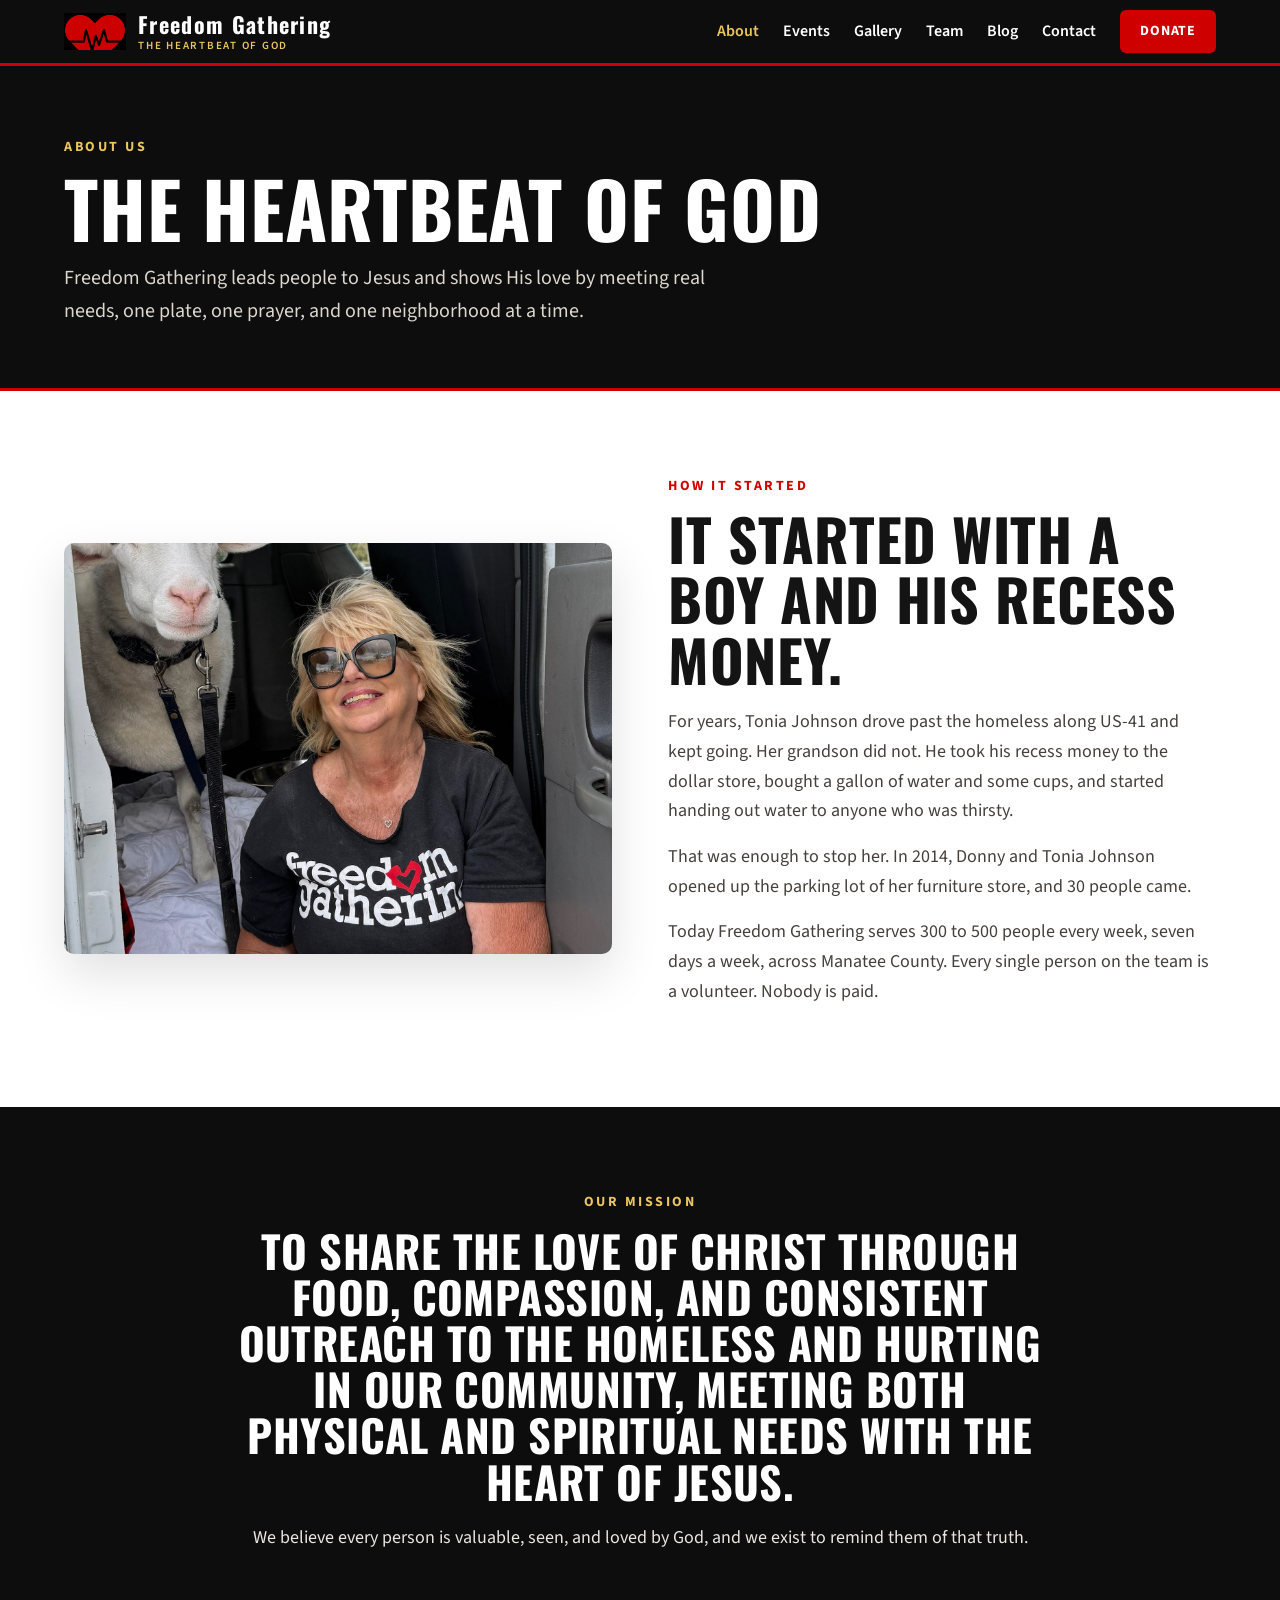
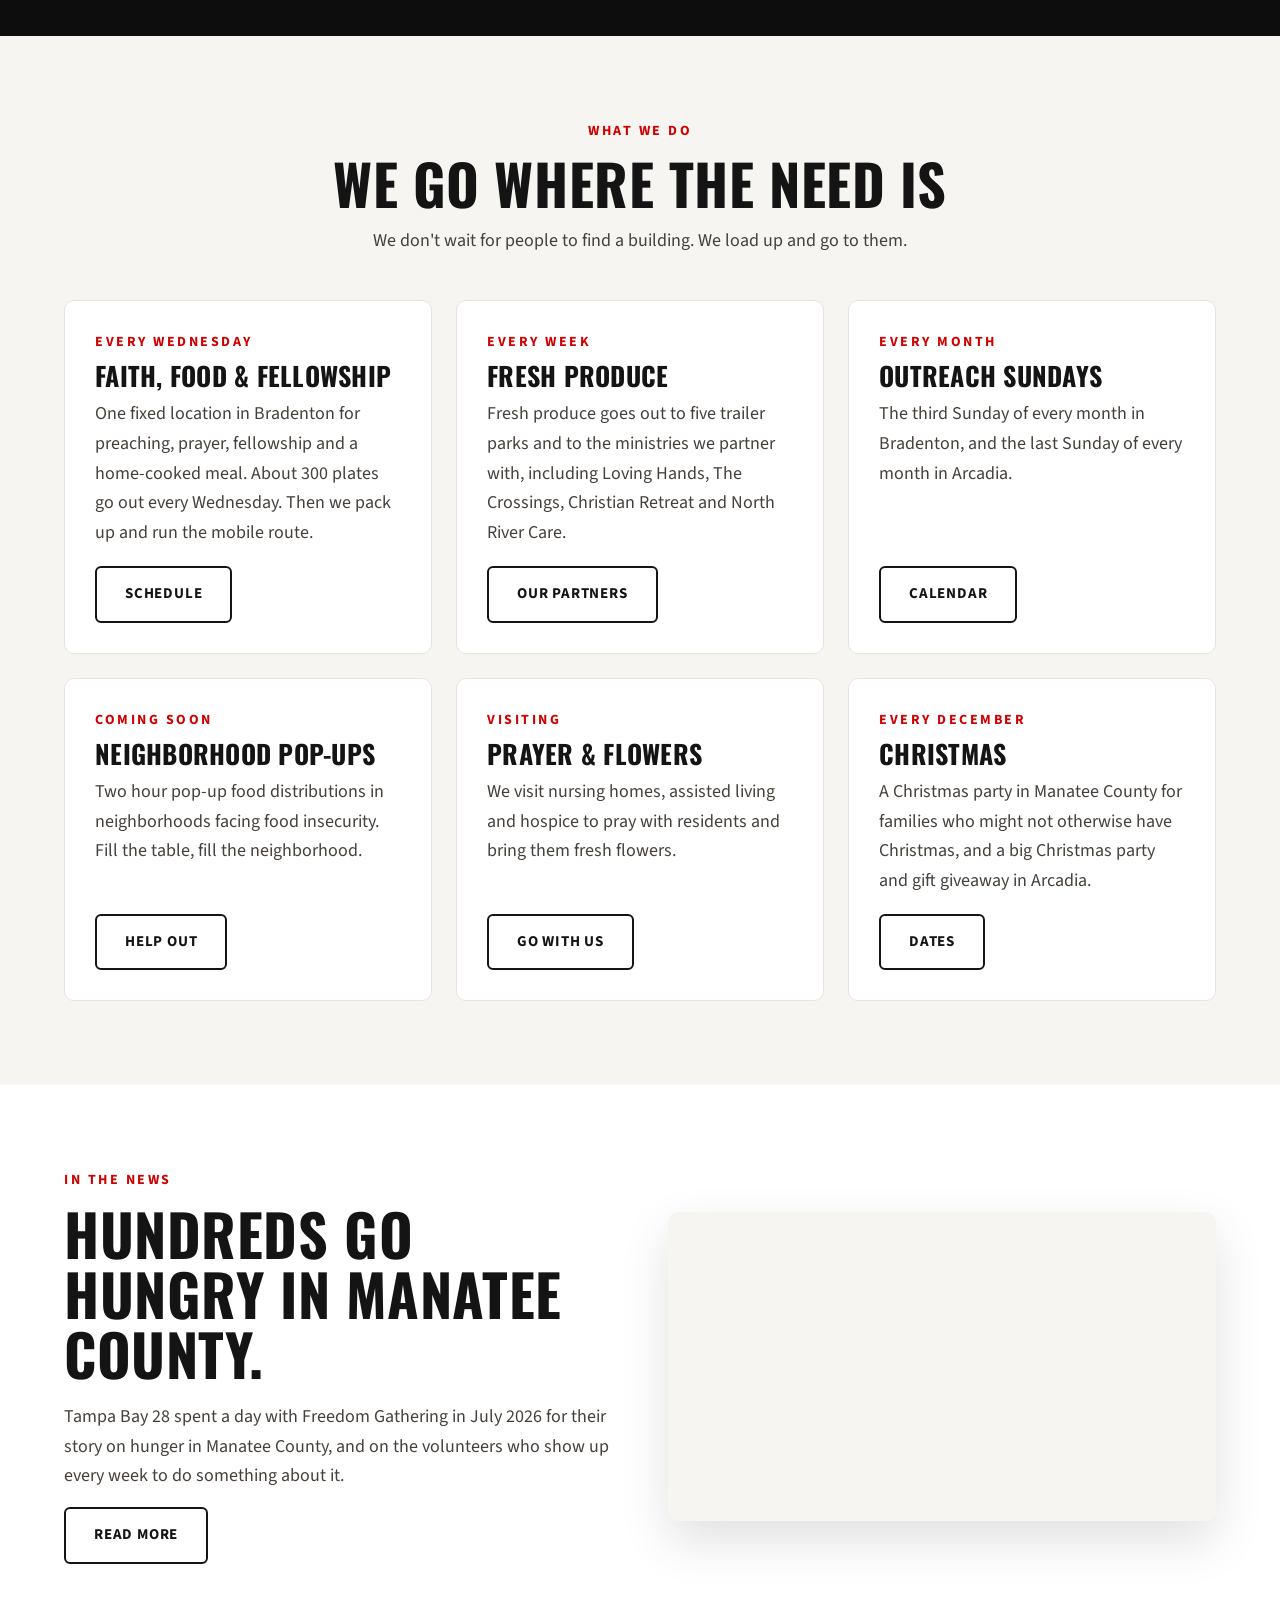
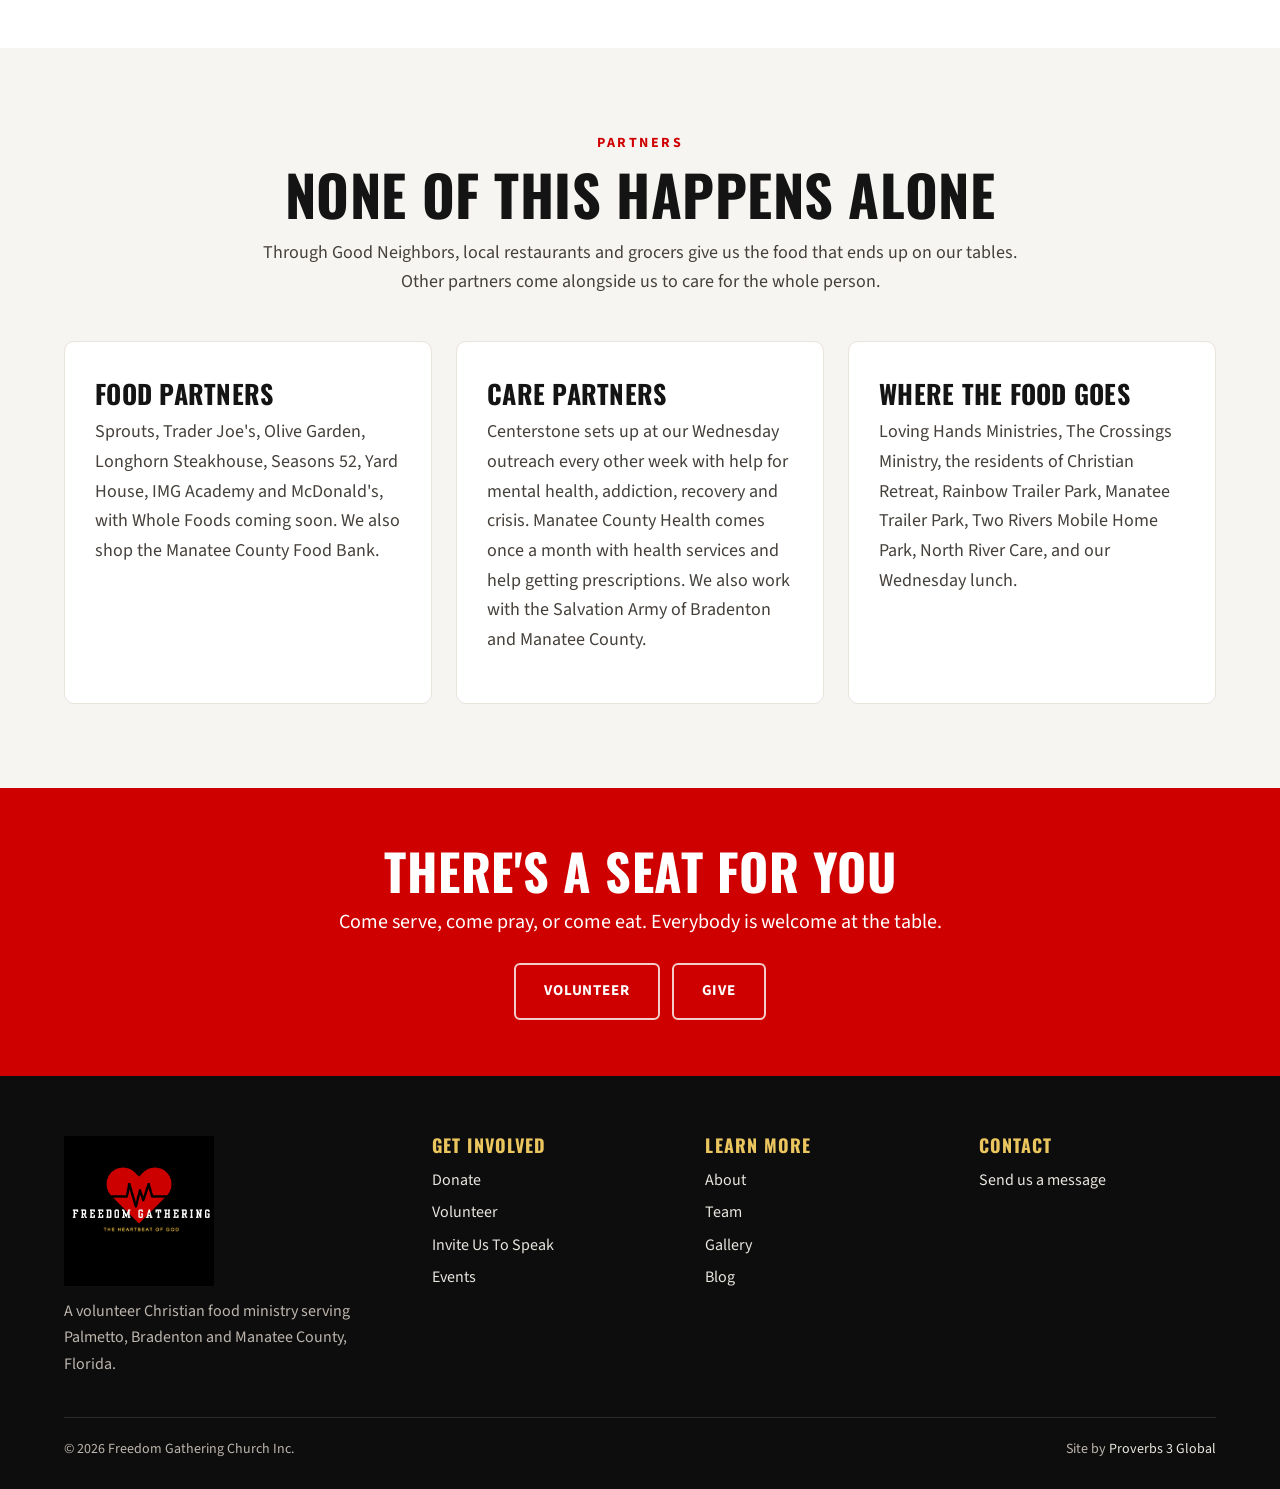
==== about.html @ fec178f9 "Freedom Gathering site: first full build Nine pages in the approved black, red, gold and white direc" ====
<!DOCTYPE html>
<html lang="en">
<head>
  <meta charset="UTF-8">
  <meta name="viewport" content="width=device-width, initial-scale=1.0">
  <title>About Freedom Gathering | The Heartbeat of God</title>
  <meta name="description" content="How a grandson with a gallon of water started a ministry that now serves 300 to 500 people a week across Manatee County, Florida.">
  <meta property="og:title" content="About Freedom Gathering | The Heartbeat of God">
  <meta property="og:description" content="How a grandson with a gallon of water started a ministry that now serves 300 to 500 people a week across Manatee County, Florida.">
  <meta property="og:image" content="https://freedomgathering.net/assets/img/og.jpg">
  <link rel="icon" href="assets/img/favicon.png">
  <link rel="preconnect" href="https://fonts.googleapis.com">
  <link rel="preconnect" href="https://fonts.gstatic.com" crossorigin>
  <link href="https://fonts.googleapis.com/css2?family=Oswald:wght@500;600;700&family=Source+Sans+3:wght@400;600;700&display=swap" rel="stylesheet">
  <link rel="stylesheet" href="css/style.css">
</head>
<body>
  <a href="#main" class="skip">Skip to content</a>

  <nav class="navbar" aria-label="Main">
    <div class="nav-inner">
      <a href="index.html" class="nav-logo"><img src="assets/img/logo-mark.png" alt=""><span class="nav-word">Freedom Gathering<small>The Heartbeat of God</small></span></a>
      <button class="hamburger" aria-label="Menu" aria-expanded="false"><span></span><span></span><span></span></button>
      <div class="nav-links">
        <a href="about.html" class="active" aria-current="page">About</a>
        <a href="events.html">Events</a>
        <a href="gallery.html">Gallery</a>
        <a href="team.html">Team</a>
        <a href="blog.html">Blog</a>
        <a href="contact.html">Contact</a>
        <a href="give.html" class="nav-cta">Donate</a>
      </div>
    </div>
  </nav>

  <main id="main">
    <header class="banner">
      <div class="wrap">
        <div class="kicker gold">About us</div>
        <h1>The Heartbeat of God</h1>
        <p>Freedom Gathering leads people to Jesus and shows His love by meeting real needs, one plate, one prayer, and one neighborhood at a time.</p>
      </div>
    </header>

    <section class="section">
      <div class="wrap split">
        <div class="media" style="background-image:url('assets/img/water.jpg')" role="img" aria-label="Founder Tonia Johnson with Ivory, the Freedom Gathering sheep"></div>
        <div>
          <div class="kicker">How it started</div>
          <h2>It started with a boy and his recess money.</h2>
          <p>For years, Tonia Johnson drove past the homeless along US-41 and kept going. Her grandson did not. He took his recess money to the dollar store, bought a gallon of water and some cups, and started handing out water to anyone who was thirsty.</p>
          <p>That was enough to stop her. In 2014, Donny and Tonia Johnson opened up the parking lot of her furniture store, and 30 people came.</p>
          <p>Today Freedom Gathering serves 300 to 500 people every week, seven days a week, across Manatee County. Every single person on the team is a volunteer. Nobody is paid.</p>
        </div>
      </div>
    </section>

    <section class="section dark">
      <div class="wrap center" style="max-width:860px">
        <div class="kicker gold">Our mission</div>
        <h2 style="font-size:clamp(30px,3.6vw,44px);margin:14px 0 18px">To share the love of Christ through food, compassion, and consistent outreach to the homeless and hurting in our community, meeting both physical and spiritual needs with the heart of Jesus.</h2>
        <p>We believe every person is valuable, seen, and loved by God, and we exist to remind them of that truth.</p>
      </div>
    </section>

    <section class="section soft">
      <div class="wrap">
        <div class="section-head">
          <div class="kicker">What we do</div>
          <h2>We go where the need is</h2>
          <p>We don't wait for people to find a building. We load up and go to them.</p>
        </div>
        <div class="cards">
          <div class="card">
            <div class="kicker">Every Wednesday</div>
            <h3>Faith, Food &amp; Fellowship</h3>
            <p>One fixed location in Bradenton for preaching, prayer, fellowship and a home-cooked meal. About 300 plates go out every Wednesday. Then we pack up and run the mobile route.</p>
            <a href="events.html" class="btn btn-line">Schedule</a>
          </div>
          <div class="card">
            <div class="kicker">Every week</div>
            <h3>Fresh Produce</h3>
            <p>Fresh produce goes out to five trailer parks and to the ministries we partner with, including Loving Hands, The Crossings, Christian Retreat and North River Care.</p>
            <a href="#partners" class="btn btn-line">Our Partners</a>
          </div>
          <div class="card">
            <div class="kicker">Every month</div>
            <h3>Outreach Sundays</h3>
            <p>The third Sunday of every month in Bradenton, and the last Sunday of every month in Arcadia.</p>
            <a href="events.html" class="btn btn-line">Calendar</a>
          </div>
          <div class="card">
            <div class="kicker">Coming soon</div>
            <h3>Neighborhood Pop-Ups</h3>
            <p>Two hour pop-up food distributions in neighborhoods facing food insecurity. Fill the table, fill the neighborhood.</p>
            <a href="contact.html#volunteer" class="btn btn-line">Help Out</a>
          </div>
          <div class="card">
            <div class="kicker">Visiting</div>
            <h3>Prayer &amp; Flowers</h3>
            <p>We visit nursing homes, assisted living and hospice to pray with residents and bring them fresh flowers.</p>
            <a href="contact.html#volunteer" class="btn btn-line">Go With Us</a>
          </div>
          <div class="card">
            <div class="kicker">Every December</div>
            <h3>Christmas</h3>
            <p>A Christmas party in Manatee County for families who might not otherwise have Christmas, and a big Christmas party and gift giveaway in Arcadia.</p>
            <a href="events.html" class="btn btn-line">Dates</a>
          </div>
        </div>
      </div>
    </section>

    <section class="section">
      <div class="wrap split flip">
        <div class="media" style="aspect-ratio:16/9">
          <iframe src="https://www.youtube-nocookie.com/embed/KlxWtZcgl0k" title="Tampa Bay 28: Inside the volunteer group serving 300-500 people weekly in Manatee County" style="width:100%;height:100%;border:0" loading="lazy" allow="encrypted-media; picture-in-picture" allowfullscreen></iframe>
        </div>
        <div>
          <div class="kicker">In the news</div>
          <h2>Hundreds go hungry in Manatee County.</h2>
          <p>Tampa Bay 28 spent a day with Freedom Gathering in July 2026 for their story on hunger in Manatee County, and on the volunteers who show up every week to do something about it.</p>
          <a href="tampa-bay-28.html" class="btn btn-line">Read More</a>
        </div>
      </div>
    </section>

    <section class="section soft" id="partners">
      <div class="wrap">
        <div class="section-head">
          <div class="kicker">Partners</div>
          <h2>None of this happens alone</h2>
          <p>Through Good Neighbors, local restaurants and grocers give us the food that ends up on our tables. Other partners come alongside us to care for the whole person.</p>
        </div>
        <div class="cards">
          <div class="card">
            <h3>Food Partners</h3>
            <p>Sprouts, Trader Joe's, Olive Garden, Longhorn Steakhouse, Seasons 52, Yard House, IMG Academy and McDonald's, with Whole Foods coming soon. We also shop the Manatee County Food Bank.</p>
          </div>
          <div class="card">
            <h3>Care Partners</h3>
            <p>Centerstone sets up at our Wednesday outreach every other week with help for mental health, addiction, recovery and crisis. Manatee County Health comes once a month with health services and help getting prescriptions. We also work with the Salvation Army of Bradenton and Manatee County.</p>
          </div>
          <div class="card">
            <h3>Where the Food Goes</h3>
            <p>Loving Hands Ministries, The Crossings Ministry, the residents of Christian Retreat, Rainbow Trailer Park, Manatee Trailer Park, Two Rivers Mobile Home Park, North River Care, and our Wednesday lunch.</p>
          </div>
        </div>
      </div>
    </section>

    <section class="cta-band">
      <div class="wrap">
        <h2>There's a seat for you</h2>
        <p>Come serve, come pray, or come eat. Everybody is welcome at the table.</p>
        <div class="btn-row">
          <a href="contact.html#volunteer" class="btn btn-line-light">Volunteer</a>
          <a href="give.html" class="btn btn-line-light">Give</a>
        </div>
      </div>
    </section>
  </main>

  <footer class="footer">
    <div class="wrap">
      <div class="cols">
        <div class="brand">
          <img src="assets/img/logo.png" alt="Freedom Gathering, The Heartbeat of God">
          <p>A volunteer Christian food ministry serving Palmetto, Bradenton and Manatee County, Florida.</p>
        </div>
        <div>
          <h4>Get Involved</h4>
          <a href="give.html">Donate</a>
          <a href="contact.html#volunteer">Volunteer</a>
          <a href="contact.html#speak">Invite Us To Speak</a>
          <a href="events.html">Events</a>
        </div>
        <div>
          <h4>Learn More</h4>
          <a href="about.html">About</a>
          <a href="team.html">Team</a>
          <a href="gallery.html">Gallery</a>
          <a href="blog.html">Blog</a>
        </div>
        <div>
          <h4>Contact</h4>
          <a href="contact.html">Send us a message</a>
          <!-- TODO: ministry phone and email once Cathy confirms which ones to publish -->
        </div>
      </div>
      <div class="legal">
        <span>&copy; 2026 Freedom Gathering Church Inc.</span>
        <span>Site by <a href="https://provb3global.com" style="display:inline">Proverbs 3 Global</a></span>
      </div>
    </div>
  </footer>
  <script src="js/main.js"></script>
</body>
</html>
---- css/style.css ----
/* ===================================================================
   Freedom Gathering
   Approved direction (Tonia + Cathy, 2026-10-03): "A Lamp on the Street"
   structure in the ministry's own black, red, gold and white. Pages stay
   white so the photographs carry the color. Colors sampled from the
   real logo file (assets/img/logo.png), not guessed.
   =================================================================== */
:root{
  --black:#0d0d0d;
  --black-2:#1a1a1a;
  --red:#ce0000;       /* logo heart */
  --red-dk:#a30000;
  --gold:#ebc55e;      /* logo tagline: use on dark backgrounds only */
  --gold-dk:#8a6a1f;   /* gold that passes contrast on white */
  --ink:#141414;
  --body:#45403b;
  --muted:#77706a;
  --bg:#ffffff;
  --bg-soft:#f7f5f2;
  --line:#e8e3dd;
  --wrap:1200px;
  --shadow:0 20px 50px rgba(0,0,0,.12);
  --display:'Oswald','Arial Narrow',sans-serif;
  --text:'Source Sans 3',-apple-system,Segoe UI,Roboto,sans-serif;
}
*{margin:0;padding:0;box-sizing:border-box}
html{scroll-behavior:smooth}
body{font-family:var(--text);font-size:18px;color:var(--body);background:var(--bg);line-height:1.65;-webkit-font-smoothing:antialiased}
h1,h2,h3,h4{font-family:var(--display);color:var(--ink);line-height:1.05;font-weight:700;text-transform:uppercase;letter-spacing:.01em}
a{color:var(--red);text-decoration:none;transition:.2s}
a:hover{color:var(--red-dk)}
img{max-width:100%;display:block}
.wrap{max-width:var(--wrap);margin:0 auto;padding:0 24px}
.kicker{font-family:var(--text);font-size:14px;font-weight:700;letter-spacing:2.5px;text-transform:uppercase;color:var(--red)}
.kicker.gold{color:var(--gold)}
.lead{font-size:20px;color:var(--body)}
.center{text-align:center}
.skip{position:absolute;left:-999px;top:0;background:var(--black);color:#fff;padding:10px 16px;z-index:200}
.skip:focus{left:10px;top:10px}

/* buttons */
.btn{display:inline-flex;align-items:center;justify-content:center;gap:8px;padding:14px 28px;border-radius:6px;font-family:var(--text);
  font-weight:700;font-size:15px;letter-spacing:.8px;text-transform:uppercase;cursor:pointer;border:2px solid transparent;transition:.2s}
.btn-red{background:var(--red);color:#fff}
.btn-red:hover{background:var(--red-dk);color:#fff}
.btn-line{background:#fff;border-color:var(--ink);color:var(--ink)}
.btn-line:hover{background:var(--ink);color:#fff}
.btn-line-light{background:transparent;border-color:rgba(255,255,255,.8);color:#fff}
.btn-line-light:hover{background:#fff;color:var(--ink)}
.btn-row{display:flex;flex-wrap:wrap;gap:12px}
:focus-visible{outline:3px solid var(--gold-dk);outline-offset:3px}

/* nav */
.navbar{position:sticky;top:0;z-index:100;background:var(--black);border-bottom:3px solid var(--red)}
.nav-inner{max-width:var(--wrap);margin:0 auto;padding:10px 24px;display:flex;align-items:center;justify-content:space-between;gap:20px}
.nav-logo{display:flex;align-items:center;gap:12px;color:#fff}
.nav-logo img{width:62px;height:auto}
.nav-word{font-family:var(--display);font-size:22px;font-weight:700;letter-spacing:.06em;line-height:1;color:#fff}
.nav-word small{display:block;font-family:var(--text);font-size:11px;font-weight:600;letter-spacing:.16em;color:var(--gold);margin-top:5px;text-transform:uppercase}
.nav-links{display:flex;align-items:center;gap:24px}
.nav-links a{color:#fff;font-weight:600;font-size:16px}
.nav-links a:hover,.nav-links a.active{color:var(--gold)}
.nav-links a.nav-cta{background:var(--red);color:#fff;padding:10px 20px;border-radius:6px;text-transform:uppercase;letter-spacing:.8px;font-size:14px;font-weight:700}
.nav-links a.nav-cta:hover{background:var(--red-dk);color:#fff}
.hamburger{display:none;background:none;border:0;cursor:pointer;padding:8px}
.hamburger span{display:block;width:26px;height:3px;background:#fff;margin:5px 0;border-radius:2px}

/* home hero: white, words left, photo right */
.hero{padding:56px 0 0}
.hero .wrap{display:grid;grid-template-columns:1fr 1.15fr;gap:48px;align-items:center}
.hero .kicker{margin-bottom:14px;font-size:16px}
.hero h1{font-size:clamp(52px,7vw,96px);margin-bottom:18px}
.hero h1 span{display:block}
.hero .lead{margin-bottom:28px;max-width:520px}
.hero-photo{border-radius:10px;overflow:hidden;box-shadow:var(--shadow);aspect-ratio:4/3;background:var(--bg-soft) center/cover no-repeat}

/* the heartbeat line that runs between sections */
.pulse{display:block;width:100%;height:60px;color:var(--red)}
.pulse path{fill:none;stroke:currentColor;stroke-width:3;stroke-linejoin:round;stroke-linecap:round}

/* stats */
.stats{display:grid;grid-template-columns:repeat(4,1fr);text-align:center;padding:10px 0 40px}
.stats div{padding:6px 12px;border-left:1px solid var(--line)}
.stats div:first-child{border-left:0}
.stats b{display:block;font-family:var(--display);font-size:46px;color:var(--ink);line-height:1.1}
.stats span{font-size:14px;font-weight:700;letter-spacing:1.5px;text-transform:uppercase;color:var(--gold-dk)}

/* sections */
.section{padding:84px 0}
.section.soft{background:var(--bg-soft)}
.section.dark{background:var(--black);color:#e9e5df}
.section.dark h2,.section.dark h3{color:#fff}
.section-head{max-width:760px;margin:0 auto 44px;text-align:center}
.section-head h2{font-size:clamp(36px,4.5vw,56px);margin:10px 0 14px}
.split{display:grid;grid-template-columns:1fr 1fr;gap:56px;align-items:center}
.split.flip .media{order:2}
.split h2{font-size:clamp(36px,4.5vw,58px);margin:10px 0 18px}
.split p{margin-bottom:16px}
.media{border-radius:10px;overflow:hidden;box-shadow:var(--shadow);aspect-ratio:4/3;background:var(--bg-soft) center/cover no-repeat}

/* cards */
.cards{display:grid;grid-template-columns:repeat(3,1fr);gap:24px}
.card{background:#fff;border:1px solid var(--line);border-radius:10px;padding:30px;display:flex;flex-direction:column}
.card h3{font-size:26px;margin:8px 0 10px}
.card p{flex:1;margin-bottom:18px}
.card .btn{align-self:flex-start}

/* calendar */
.cal-wrap{max-width:1000px;margin:0 auto}
.cal-bar{display:flex;align-items:center;justify-content:space-between;margin-bottom:14px}
.cal-bar h3{font-size:32px}
.cal-bar button{background:#fff;border:2px solid var(--ink);border-radius:6px;font:700 15px var(--text);padding:8px 16px;cursor:pointer}
.cal-bar button:hover{background:var(--ink);color:#fff}
.cal{display:grid;grid-template-columns:repeat(7,1fr);border-top:1px solid var(--line);border-left:1px solid var(--line);background:#fff}
.cal .dow{font-size:13px;font-weight:700;letter-spacing:1.5px;text-transform:uppercase;color:var(--gold-dk);padding:10px 8px;border-right:1px solid var(--line);border-bottom:1px solid var(--line);background:var(--bg-soft)}
.cal .day{min-height:108px;padding:8px;border-right:1px solid var(--line);border-bottom:1px solid var(--line);font-size:14px}
.cal .day.out{background:#fbfaf8;color:#c3bdb6}
.cal .day.today{box-shadow:inset 0 0 0 2px var(--red)}
.cal .num{font-weight:700;color:var(--ink);margin-bottom:4px}
.cal .ev{display:block;border-left:3px solid var(--red);padding:2px 6px;margin-top:4px;line-height:1.3;font-size:13px;color:var(--ink);background:#fff6f6}
.cal .ev.gold{border-left-color:var(--gold-dk);background:#fbf6e8}
.cal-list{display:none}
.cal-legend{display:flex;gap:18px;flex-wrap:wrap;margin-top:14px;font-size:15px}
.cal-legend span::before{content:"";display:inline-block;width:12px;height:12px;margin-right:6px;vertical-align:-1px;background:var(--red)}
.cal-legend span.gold::before{background:var(--gold-dk)}

/* partner marquee: food coming in, food going out */
.partners{background:#fff;border-top:1px solid var(--line);padding:46px 0 52px;overflow:hidden}
.strip-label{text-align:center;margin:0 0 14px}
.marquee{overflow:hidden;-webkit-mask-image:linear-gradient(90deg,transparent,#000 8%,#000 92%,transparent);mask-image:linear-gradient(90deg,transparent,#000 8%,#000 92%,transparent)}
.marquee + .strip-label{margin-top:30px}
.track{display:flex;gap:16px;width:max-content;animation:scroll 60s linear infinite}
.track.reverse{animation-direction:reverse}
.marquee:hover .track{animation-play-state:paused}
.chip{white-space:nowrap;border:1px solid var(--line);border-radius:999px;padding:12px 24px;font-family:var(--display);font-size:20px;letter-spacing:.04em;color:var(--ink);text-transform:uppercase}
.chip small{font-family:var(--text);font-size:13px;color:var(--muted);text-transform:none;letter-spacing:0;margin-left:6px}
@keyframes scroll{to{transform:translateX(-50%)}}
@media (prefers-reduced-motion:reduce){.track{animation:none;flex-wrap:wrap;justify-content:center;width:auto}.track [aria-hidden]{display:none}}

/* interior page banner */
.banner{background:var(--black);color:#fff;padding:70px 0 60px;border-bottom:3px solid var(--red)}
.banner h1{color:#fff;font-size:clamp(46px,6vw,78px);margin-top:8px}
.banner p{max-width:680px;margin-top:14px;font-size:20px;color:#dcd6cf}

/* team */
.team{display:grid;grid-template-columns:repeat(3,1fr);gap:28px}
.person{text-align:center}
.person .photo{aspect-ratio:1;border-radius:10px;background:var(--bg-soft) center/cover no-repeat;margin-bottom:16px;box-shadow:var(--shadow)}
.person h3{font-size:26px}
.person .role{color:var(--red);font-weight:700;letter-spacing:1.5px;text-transform:uppercase;font-size:14px;margin:4px 0 10px}
.spotlight{display:grid;grid-template-columns:320px 1fr;gap:40px;align-items:center;background:#fff;border:1px solid var(--line);border-radius:10px;padding:34px}
.spotlight .photo{aspect-ratio:1;border-radius:10px;background:var(--bg-soft) center/cover no-repeat}
.spotlight blockquote{font-size:22px;line-height:1.5;color:var(--ink);margin:12px 0 14px;border-left:4px solid var(--red);padding-left:18px}

/* gallery */
.gallery{columns:3 280px;column-gap:16px}
.gallery figure{break-inside:avoid;margin-bottom:16px;border-radius:8px;overflow:hidden;background:var(--bg-soft)}
.gallery img{width:100%;height:auto}
.gallery figcaption{font-size:14px;padding:8px 12px;color:var(--muted)}

/* blog */
.posts{display:grid;grid-template-columns:repeat(3,1fr);gap:28px}
.post{border:1px solid var(--line);border-radius:10px;overflow:hidden;background:#fff;display:flex;flex-direction:column}
.post .thumb{aspect-ratio:16/10;background:var(--bg-soft) center/cover no-repeat}
.post .inner{padding:24px;display:flex;flex-direction:column;flex:1}
.post time{font-size:14px;color:var(--muted);font-weight:600}
.post h3{font-size:26px;margin:6px 0 10px}
.post p{flex:1;margin-bottom:14px}
.article{max-width:760px;margin:0 auto}
.article p{margin-bottom:18px}
.article h2{font-size:34px;margin:34px 0 12px}

/* forms */
.form{display:grid;gap:16px;background:#fff;border:1px solid var(--line);border-radius:10px;padding:30px}
.form .row{display:grid;grid-template-columns:1fr 1fr;gap:16px}
.form label{font-weight:700;font-size:15px;color:var(--ink);display:grid;gap:6px}
.form input,.form select,.form textarea{font:inherit;font-size:17px;padding:12px 14px;border:1px solid #cfc8c0;border-radius:6px;background:#fff;color:var(--ink);width:100%}
.form textarea{min-height:130px;resize:vertical}
.form .note{font-size:14px;color:var(--muted)}
.tabs{display:flex;gap:8px;flex-wrap:wrap;margin-bottom:18px}
.tabs a{padding:10px 18px;border:2px solid var(--ink);border-radius:6px;font-weight:700;color:var(--ink);text-transform:uppercase;font-size:14px;letter-spacing:.8px}
.tabs a:hover{background:var(--ink);color:#fff}

/* give */
.give-box{background:var(--black);color:#e9e5df;border-radius:12px;padding:44px;text-align:center}
.give-box h2{color:#fff;font-size:44px;margin:8px 0 12px}
.give-box .btn{margin-top:22px;font-size:17px;padding:18px 40px}
.trust{font-size:15px;color:#bdb6ae;margin-top:18px}
.needs{display:grid;grid-template-columns:1fr 1fr;gap:24px}
.need{border:1px solid var(--line);border-radius:10px;padding:28px;background:#fff}
.need h3{font-size:28px;margin:6px 0 10px}

/* closing call to action */
.cta-band{background:var(--red);color:#fff;padding:56px 0;text-align:center}
.cta-band h2{color:#fff;font-size:clamp(34px,4vw,50px);margin-bottom:10px}
.cta-band p{max-width:640px;margin:0 auto 24px;font-size:20px}
.cta-band .btn-row{justify-content:center}

/* footer */
.footer{background:var(--black);color:#bdb6ae;padding:60px 0 28px;font-size:16px}
.footer .cols{display:grid;grid-template-columns:1.4fr 1fr 1fr 1fr;gap:36px}
.footer h4{color:var(--gold);font-size:18px;margin-bottom:12px;letter-spacing:.06em}
.footer a{color:#e9e5df;display:block;margin-bottom:6px}
.footer a:hover{color:var(--gold)}
.footer .brand img{width:150px;margin-bottom:12px}
.footer .legal{border-top:1px solid #2c2c2c;margin-top:40px;padding-top:20px;font-size:14px;display:flex;justify-content:space-between;flex-wrap:wrap;gap:10px}

/* responsive */
@media (max-width:960px){
  .hero .wrap,.split,.spotlight{grid-template-columns:1fr}
  .split.flip .media{order:0}
  .cards,.team,.posts{grid-template-columns:1fr 1fr}
  .footer .cols{grid-template-columns:1fr 1fr}
}
@media (max-width:820px){
  .hamburger{display:block}
  .nav-links{display:none;position:absolute;top:100%;left:0;right:0;background:var(--black);flex-direction:column;align-items:stretch;gap:0;padding:8px 24px 18px}
  .nav-links.open{display:flex}
  .nav-links a{padding:12px 0;border-bottom:1px solid #262626}
  .nav-links a.nav-cta{text-align:center;margin-top:12px;border:0}
  .stats{grid-template-columns:1fr 1fr;row-gap:22px}
  .stats div:nth-child(3){border-left:0}
  .cal{display:none}
  .cal-list{display:block}
  .cal-list li{list-style:none;border-left:4px solid var(--red);background:#fff;padding:10px 14px;margin-bottom:8px}
  .cal-list li.gold{border-left-color:var(--gold-dk)}
  .cal-list b{color:var(--ink);display:block}
}
@media (max-width:620px){
  body{font-size:17px}
  .section{padding:60px 0}
  .cards,.team,.posts,.needs,.form .row,.footer .cols{grid-template-columns:1fr}
  .give-box{padding:32px 20px}
  .nav-word{font-size:18px}
  .nav-logo img{width:48px}
}
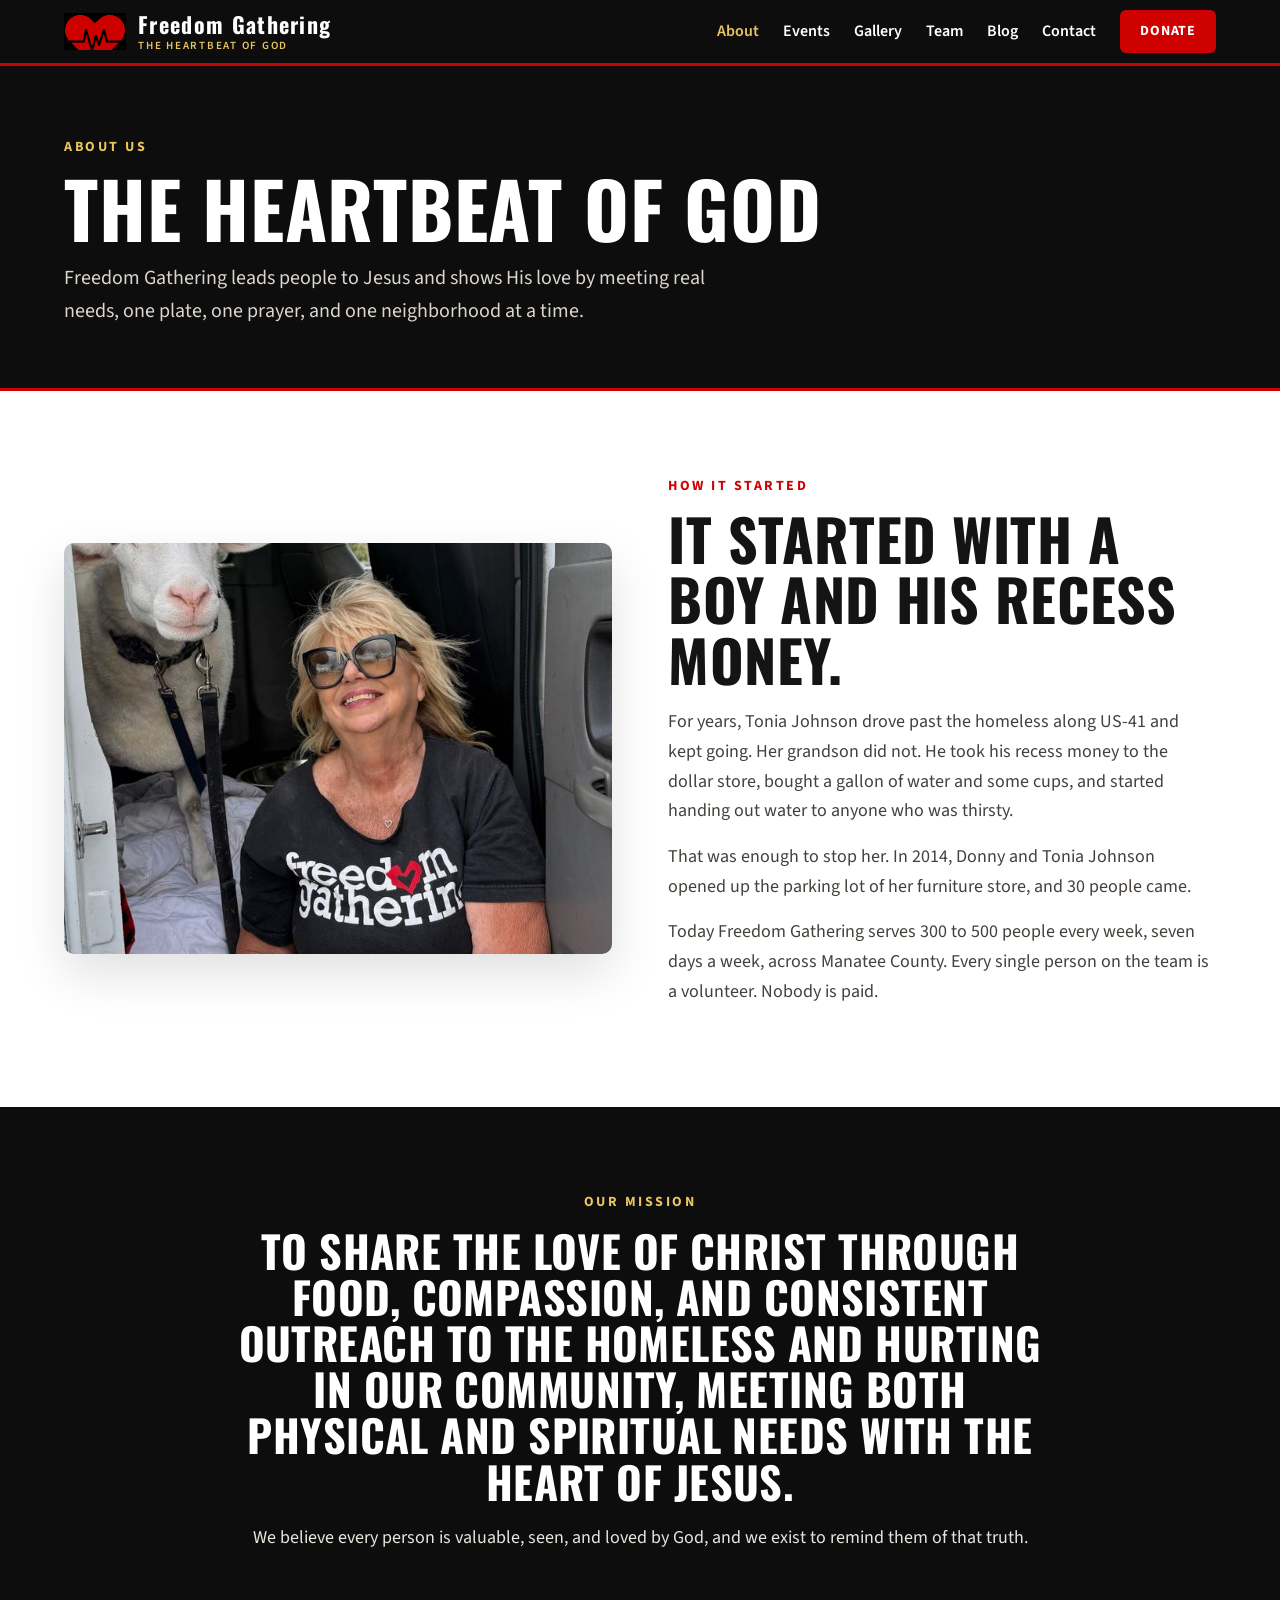
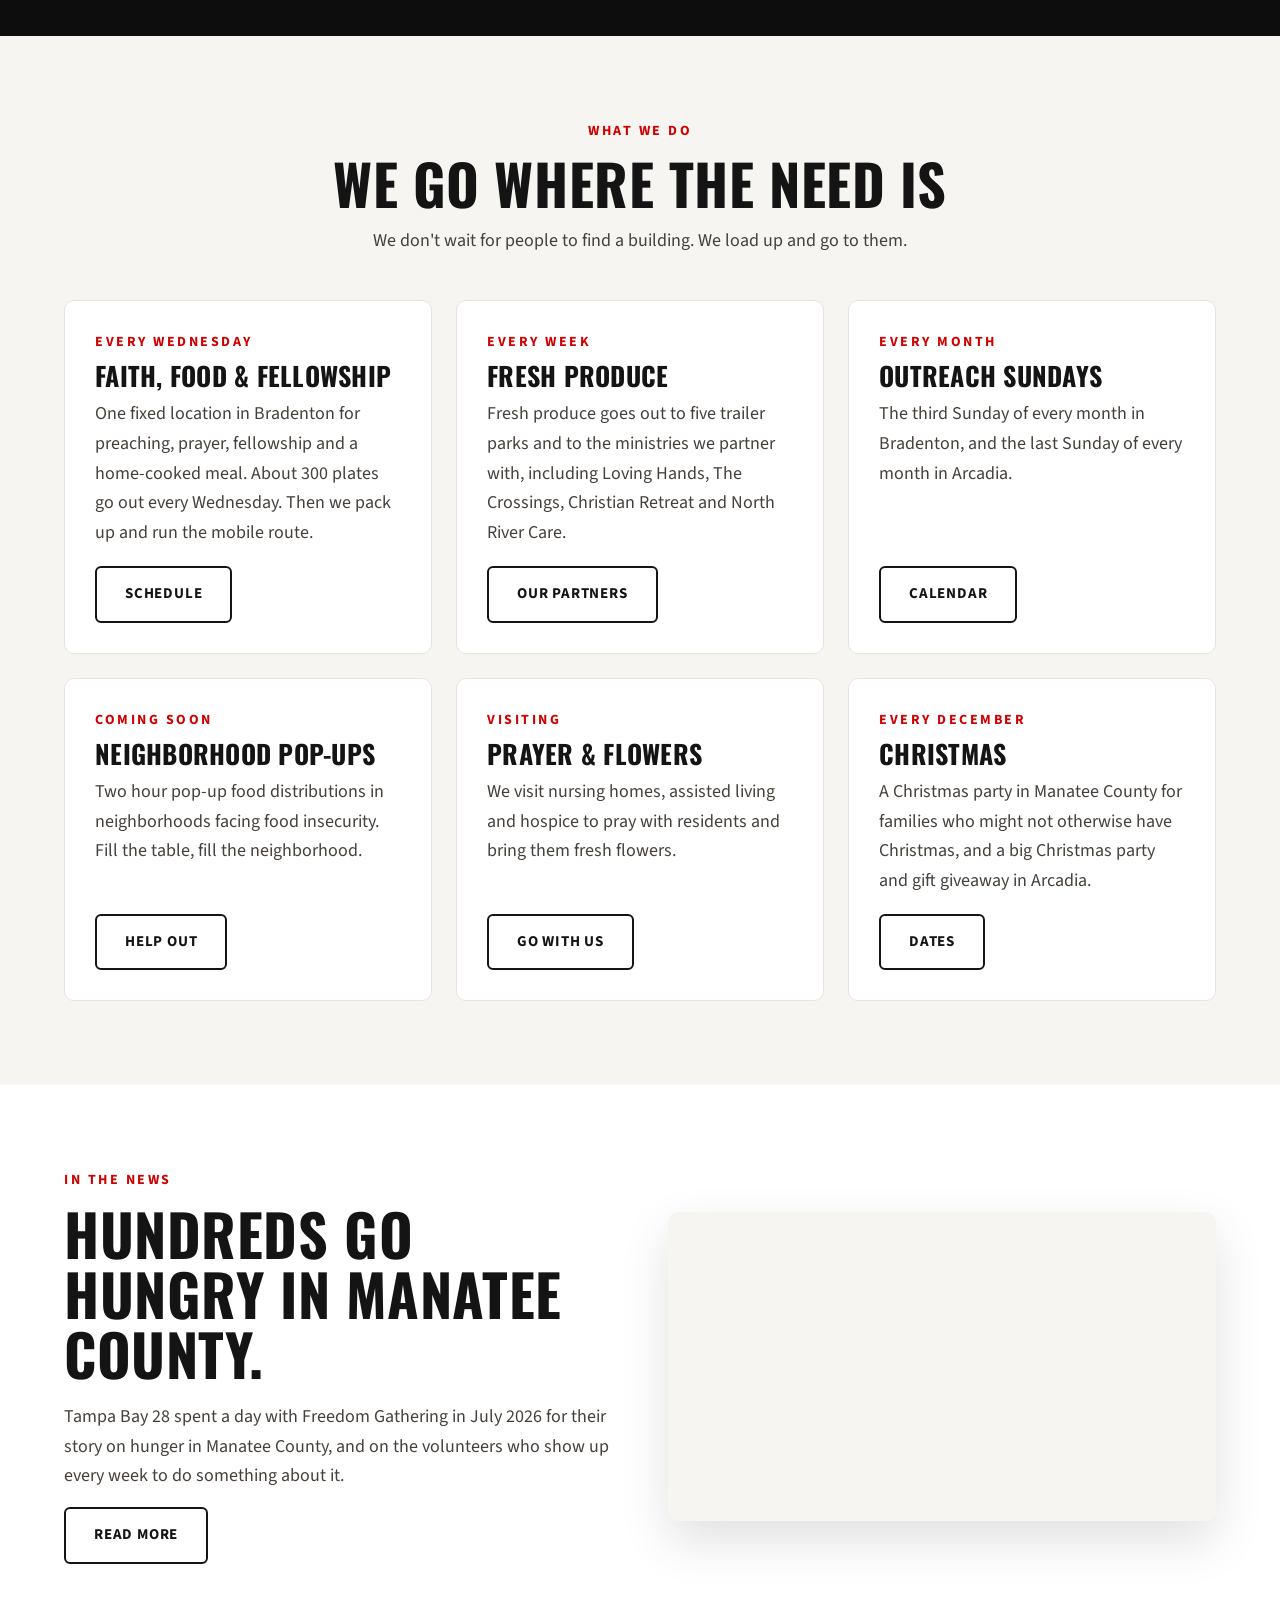
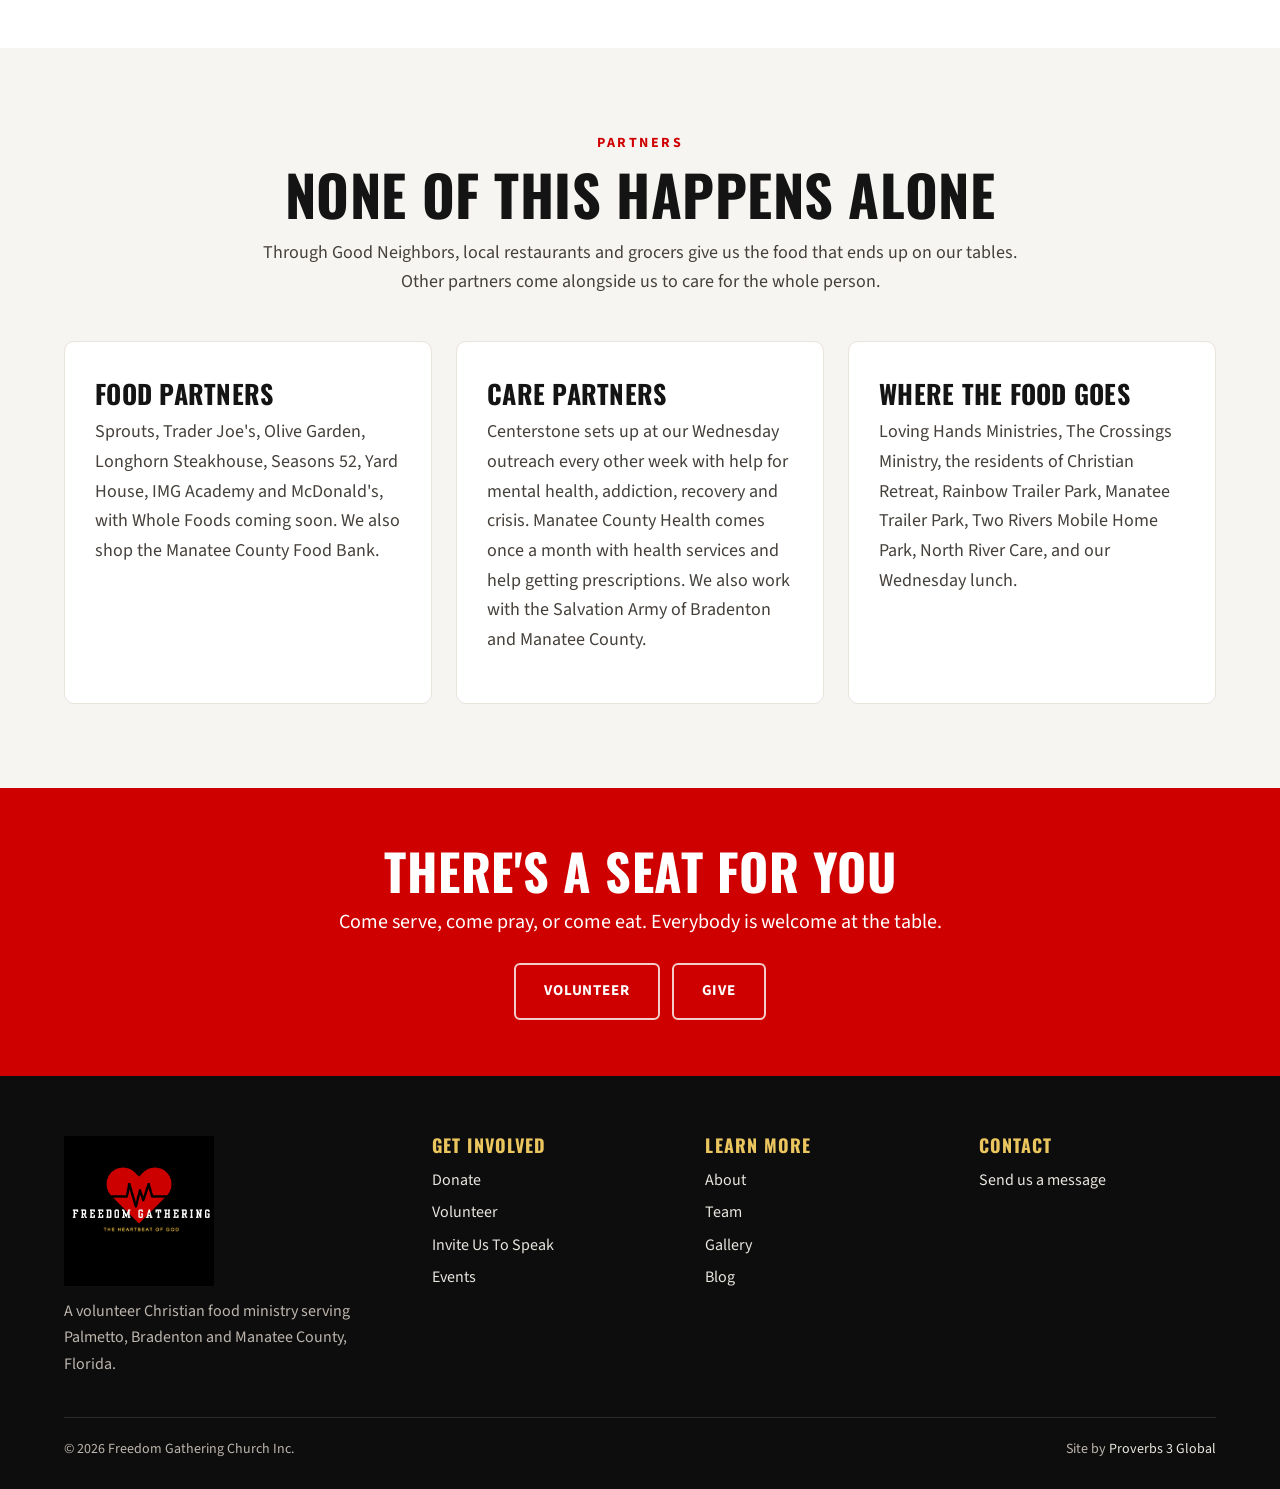
==== commit dc210c42: "QA and mobile pass: lazy responsive images, phone action bar, heading order Co-Authored-By: Claude O" ====
--- a/about.html
+++ b/about.html
@@ -2,7 +2,8 @@
 <html lang="en">
 <head>
   <meta charset="UTF-8">
-  <meta name="viewport" content="width=device-width, initial-scale=1.0">
+  <meta name="viewport" content="width=device-width, initial-scale=1.0, viewport-fit=cover">
+  <meta name="theme-color" content="#0d0d0d">
   <title>About Freedom Gathering | The Heartbeat of God</title>
   <meta name="description" content="How a grandson with a gallon of water started a ministry that now serves 300 to 500 people a week across Manatee County, Florida.">
   <meta property="og:title" content="About Freedom Gathering | The Heartbeat of God">
@@ -44,7 +45,7 @@
 
     <section class="section">
       <div class="wrap split">
-        <div class="media" style="background-image:url('assets/img/water.jpg')" role="img" aria-label="Founder Tonia Johnson with Ivory, the Freedom Gathering sheep"></div>
+        <div class="media"><img src="assets/img/water.jpg" srcset="assets/img/water-sm.jpg 700w, assets/img/water.jpg 1600w" sizes="(max-width:960px) 100vw, 580px" width="1600" height="1199" alt="Founder Tonia Johnson with Ivory, the Freedom Gathering sheep" loading="lazy" decoding="async"></div>
         <div>
           <div class="kicker">How it started</div>
           <h2>It started with a boy and his recess money.</h2>
@@ -169,21 +170,21 @@
           <p>A volunteer Christian food ministry serving Palmetto, Bradenton and Manatee County, Florida.</p>
         </div>
         <div>
-          <h4>Get Involved</h4>
+          <h2 class="foot-h">Get Involved</h2>
           <a href="give.html">Donate</a>
           <a href="contact.html#volunteer">Volunteer</a>
           <a href="contact.html#speak">Invite Us To Speak</a>
           <a href="events.html">Events</a>
         </div>
         <div>
-          <h4>Learn More</h4>
+          <h2 class="foot-h">Learn More</h2>
           <a href="about.html">About</a>
           <a href="team.html">Team</a>
           <a href="gallery.html">Gallery</a>
           <a href="blog.html">Blog</a>
         </div>
         <div>
-          <h4>Contact</h4>
+          <h2 class="foot-h">Contact</h2>
           <a href="contact.html">Send us a message</a>
           <!-- TODO: ministry phone and email once Cathy confirms which ones to publish -->
         </div>
@@ -194,6 +195,7 @@
       </div>
     </div>
   </footer>
+  <div class="mobile-bar" aria-label="Quick actions"><a href="give.html" class="btn btn-red">Donate</a><a href="contact.html#volunteer" class="btn btn-line-light">Volunteer</a></div>
   <script src="js/main.js"></script>
 </body>
 </html>
--- a/css/style.css
+++ b/css/style.css
@@ -74,6 +74,9 @@
 .hero .lead{margin-bottom:28px;max-width:520px}
 .hero-photo{border-radius:10px;overflow:hidden;box-shadow:var(--shadow);aspect-ratio:4/3;background:var(--bg-soft) center/cover no-repeat}
 
+.hero-photo img,.media img,.person .photo img,.spotlight .photo img,.post .thumb img{width:100%;height:100%;object-fit:cover}
+.person .photo,.spotlight .photo,.post .thumb{overflow:hidden}
+
 /* the heartbeat line that runs between sections */
 .pulse{display:block;width:100%;height:60px;color:var(--red)}
 .pulse path{fill:none;stroke:currentColor;stroke-width:3;stroke-linejoin:round;stroke-linecap:round}
@@ -146,7 +149,8 @@
 .team{display:grid;grid-template-columns:repeat(3,1fr);gap:28px}
 .person{text-align:center}
 .person .photo{aspect-ratio:1;border-radius:10px;background:var(--bg-soft) center/cover no-repeat;margin-bottom:16px;box-shadow:var(--shadow)}
-.person h3{font-size:26px}
+.person h2{font-size:28px}
+.person .photo.mono{display:flex;align-items:center;justify-content:center;background:var(--black);color:var(--gold);font-family:var(--display);font-size:96px;letter-spacing:.04em}
 .person .role{color:var(--red);font-weight:700;letter-spacing:1.5px;text-transform:uppercase;font-size:14px;margin:4px 0 10px}
 .spotlight{display:grid;grid-template-columns:320px 1fr;gap:40px;align-items:center;background:#fff;border:1px solid var(--line);border-radius:10px;padding:34px}
 .spotlight .photo{aspect-ratio:1;border-radius:10px;background:var(--bg-soft) center/cover no-repeat}
@@ -164,7 +168,7 @@
 .post .thumb{aspect-ratio:16/10;background:var(--bg-soft) center/cover no-repeat}
 .post .inner{padding:24px;display:flex;flex-direction:column;flex:1}
 .post time{font-size:14px;color:var(--muted);font-weight:600}
-.post h3{font-size:26px;margin:6px 0 10px}
+.post h2{font-size:28px;margin:6px 0 10px}
 .post p{flex:1;margin-bottom:14px}
 .article{max-width:760px;margin:0 auto}
 .article p{margin-bottom:18px}
@@ -199,11 +203,20 @@
 /* footer */
 .footer{background:var(--black);color:#bdb6ae;padding:60px 0 28px;font-size:16px}
 .footer .cols{display:grid;grid-template-columns:1.4fr 1fr 1fr 1fr;gap:36px}
-.footer h4{color:var(--gold);font-size:18px;margin-bottom:12px;letter-spacing:.06em}
+.footer .foot-h{color:var(--gold);font-size:18px;margin-bottom:12px;letter-spacing:.06em}
 .footer a{color:#e9e5df;display:block;margin-bottom:6px}
 .footer a:hover{color:var(--gold)}
 .footer .brand img{width:150px;margin-bottom:12px}
 .footer .legal{border-top:1px solid #2c2c2c;margin-top:40px;padding-top:20px;font-size:14px;display:flex;justify-content:space-between;flex-wrap:wrap;gap:10px}
+
+/* phone action bar: Donate and Volunteer always one tap away */
+.mobile-bar{display:none}
+@media (max-width:620px){
+  .mobile-bar{display:grid;grid-template-columns:1fr 1fr;gap:10px;position:fixed;left:0;right:0;bottom:0;z-index:90;
+    padding:10px 14px calc(10px + env(safe-area-inset-bottom));background:rgba(13,13,13,.96);border-top:2px solid var(--red)}
+  .mobile-bar .btn{padding:13px 10px;font-size:15px}
+  body{padding-bottom:76px}
+}
 
 /* responsive */
 @media (max-width:960px){
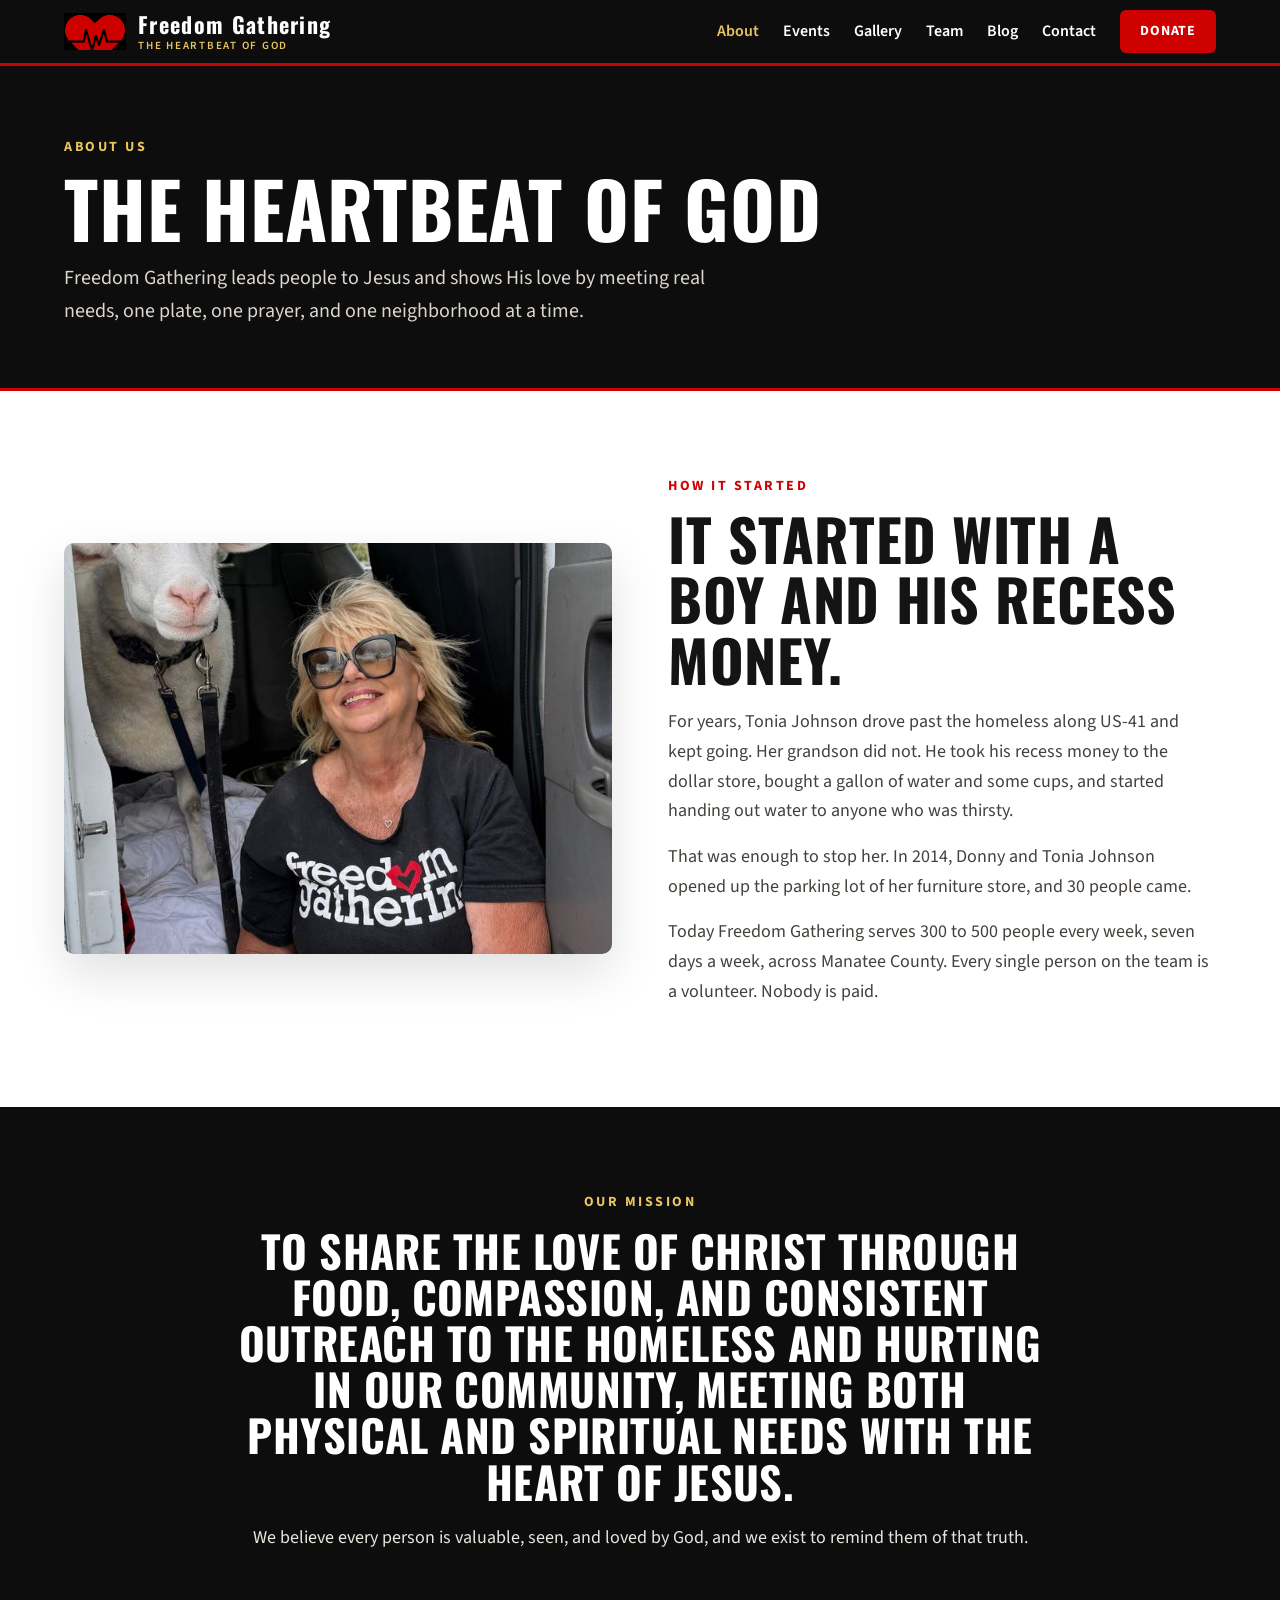
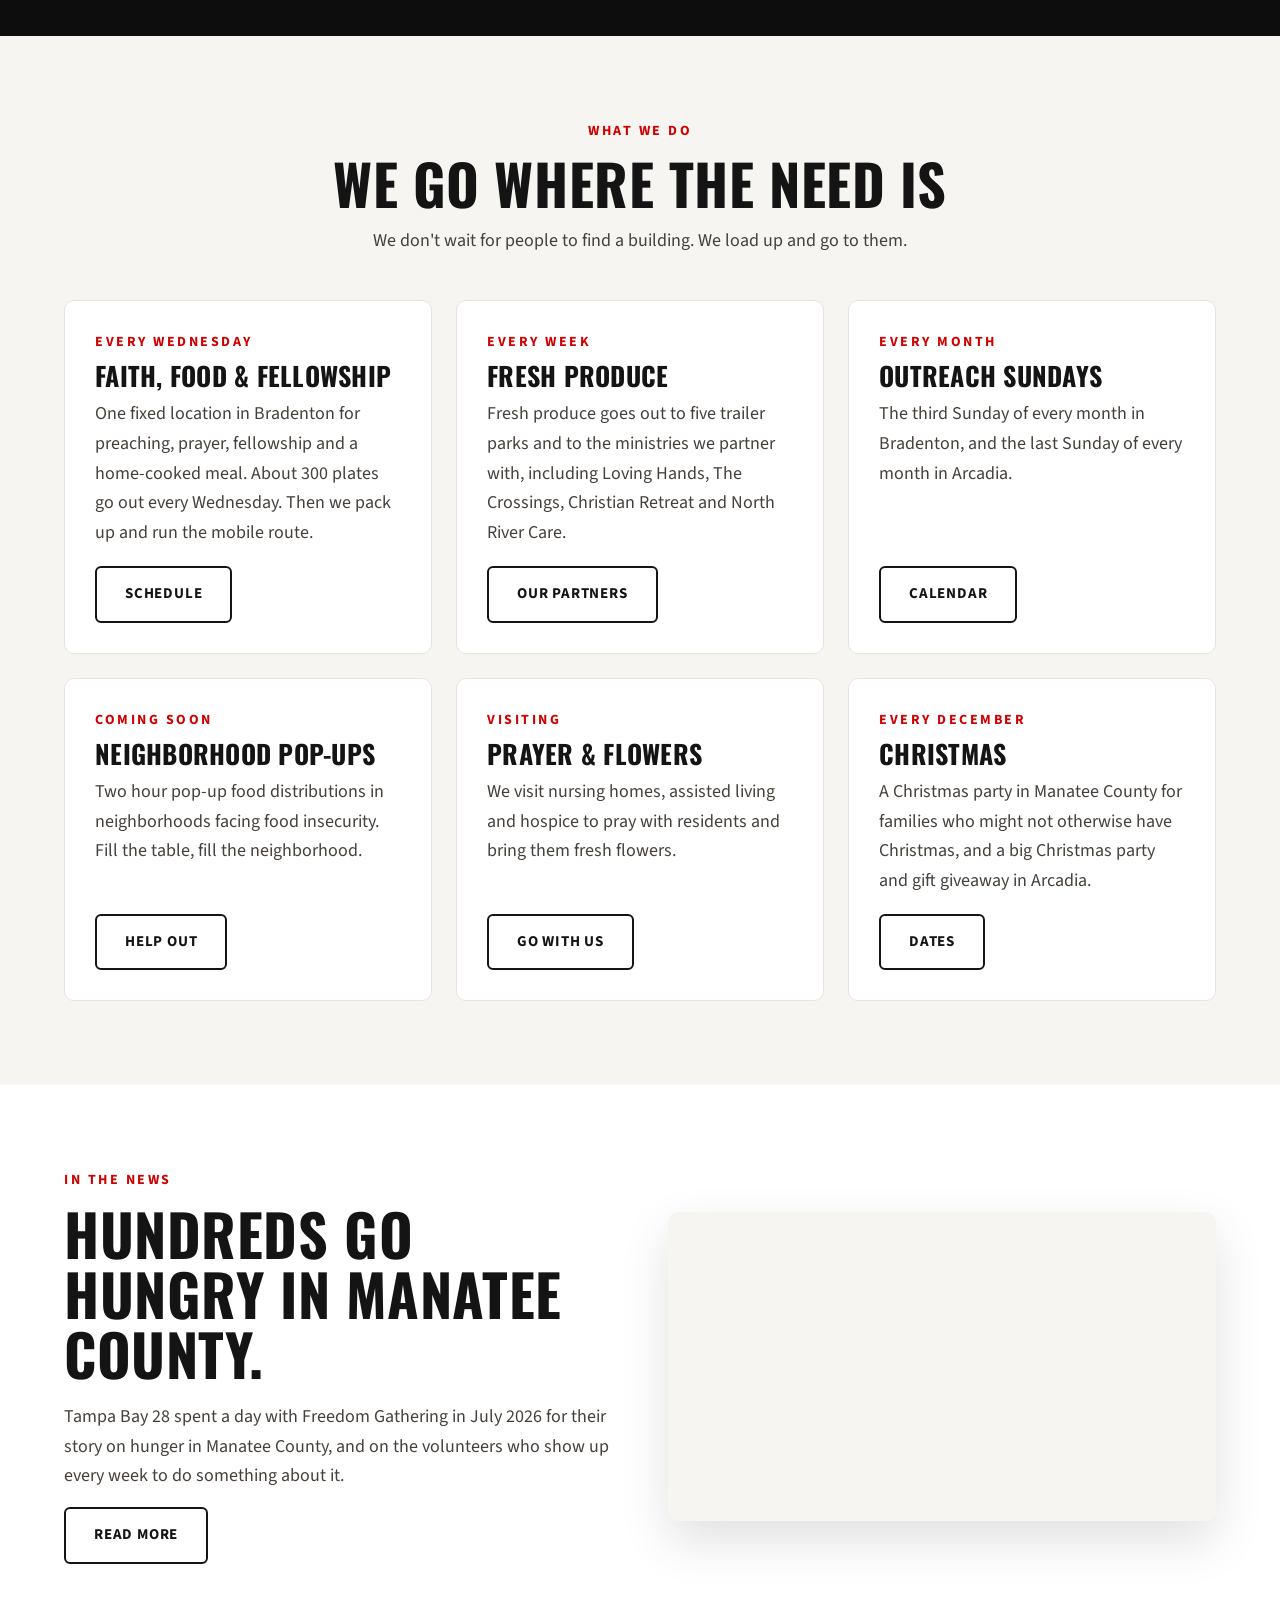
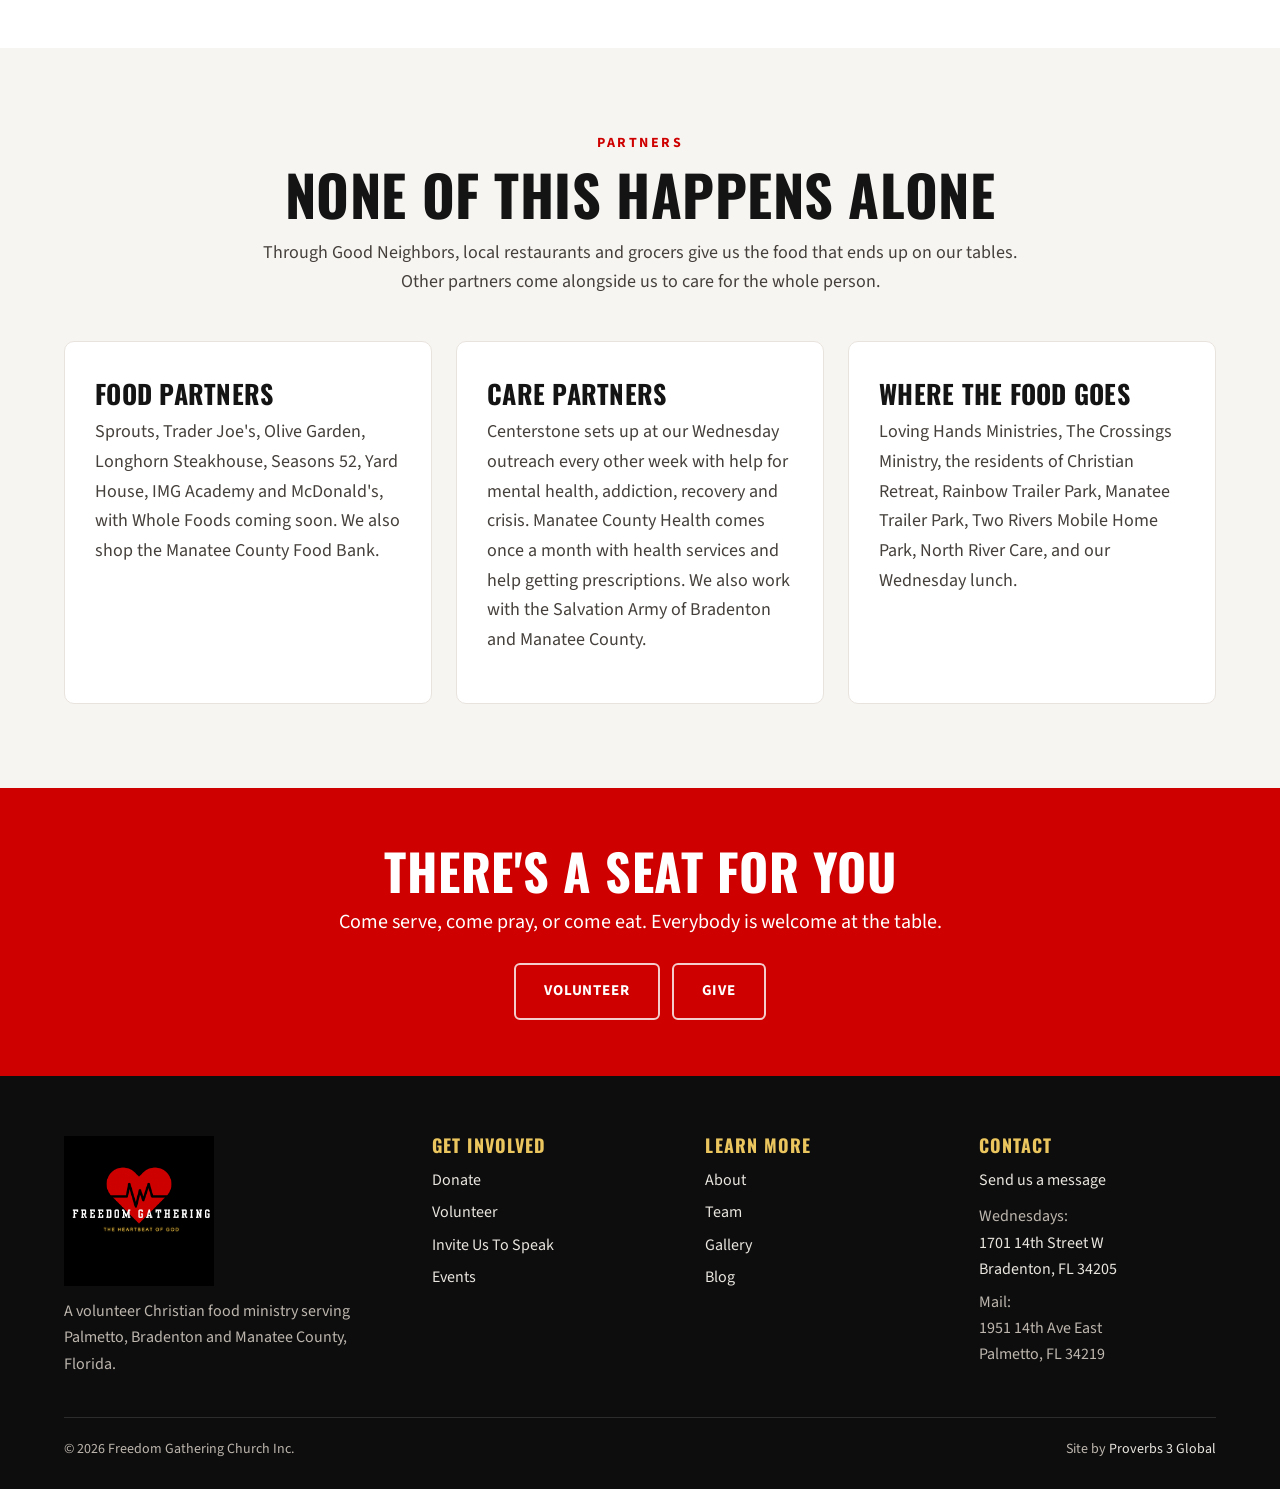
==== commit b769235b: "Cathy's answers: her photo, Wednesday and Arcadia addresses, Arcadia Christmas Dec 12, mailing ZIP 3" ====
--- a/about.html
+++ b/about.html
@@ -186,6 +186,8 @@
         <div>
           <h2 class="foot-h">Contact</h2>
           <a href="contact.html">Send us a message</a>
+          <p style="margin-top:10px">Wednesdays:<br><a href="https://maps.google.com/?q=1701+14th+Street+W,+Bradenton,+FL+34205">1701 14th Street W<br>Bradenton, FL 34205</a></p>
+          <p style="margin-top:6px">Mail:<br>1951 14th Ave East<br>Palmetto, FL 34219</p>
           <!-- TODO: ministry phone and email once Cathy confirms which ones to publish -->
         </div>
       </div>
--- a/css/style.css
+++ b/css/style.css
@@ -85,7 +85,7 @@
 .stats{display:grid;grid-template-columns:repeat(4,1fr);text-align:center;padding:10px 0 40px}
 .stats div{padding:6px 12px;border-left:1px solid var(--line)}
 .stats div:first-child{border-left:0}
-.stats b{display:block;font-family:var(--display);font-size:46px;color:var(--ink);line-height:1.1}
+.stats b{display:block;white-space:nowrap;font-family:var(--display);font-size:46px;color:var(--ink);line-height:1.1}
 .stats span{font-size:14px;font-weight:700;letter-spacing:1.5px;text-transform:uppercase;color:var(--gold-dk)}
 
 /* sections */
@@ -112,7 +112,7 @@
 .cal-wrap{max-width:1000px;margin:0 auto}
 .cal-bar{display:flex;align-items:center;justify-content:space-between;margin-bottom:14px}
 .cal-bar h3{font-size:32px}
-.cal-bar button{background:#fff;border:2px solid var(--ink);border-radius:6px;font:700 15px var(--text);padding:8px 16px;cursor:pointer}
+.cal-bar button{white-space:nowrap;background:#fff;border:2px solid var(--ink);border-radius:6px;font:700 15px var(--text);padding:8px 16px;cursor:pointer}
 .cal-bar button:hover{background:var(--ink);color:#fff}
 .cal{display:grid;grid-template-columns:repeat(7,1fr);border-top:1px solid var(--line);border-left:1px solid var(--line);background:#fff}
 .cal .dow{font-size:13px;font-weight:700;letter-spacing:1.5px;text-transform:uppercase;color:var(--gold-dk);padding:10px 8px;border-right:1px solid var(--line);border-bottom:1px solid var(--line);background:var(--bg-soft)}
@@ -238,6 +238,10 @@
   .cal-list li{list-style:none;border-left:4px solid var(--red);background:#fff;padding:10px 14px;margin-bottom:8px}
   .cal-list li.gold{border-left-color:var(--gold-dk)}
   .cal-list b{color:var(--ink);display:block}
+  .cal-bar{gap:10px}
+  .cal-bar h3{font-size:24px;text-align:center}
+  .cal-bar button{padding:8px 12px;font-size:14px}
+  .stats b{font-size:38px}
 }
 @media (max-width:620px){
   body{font-size:17px}
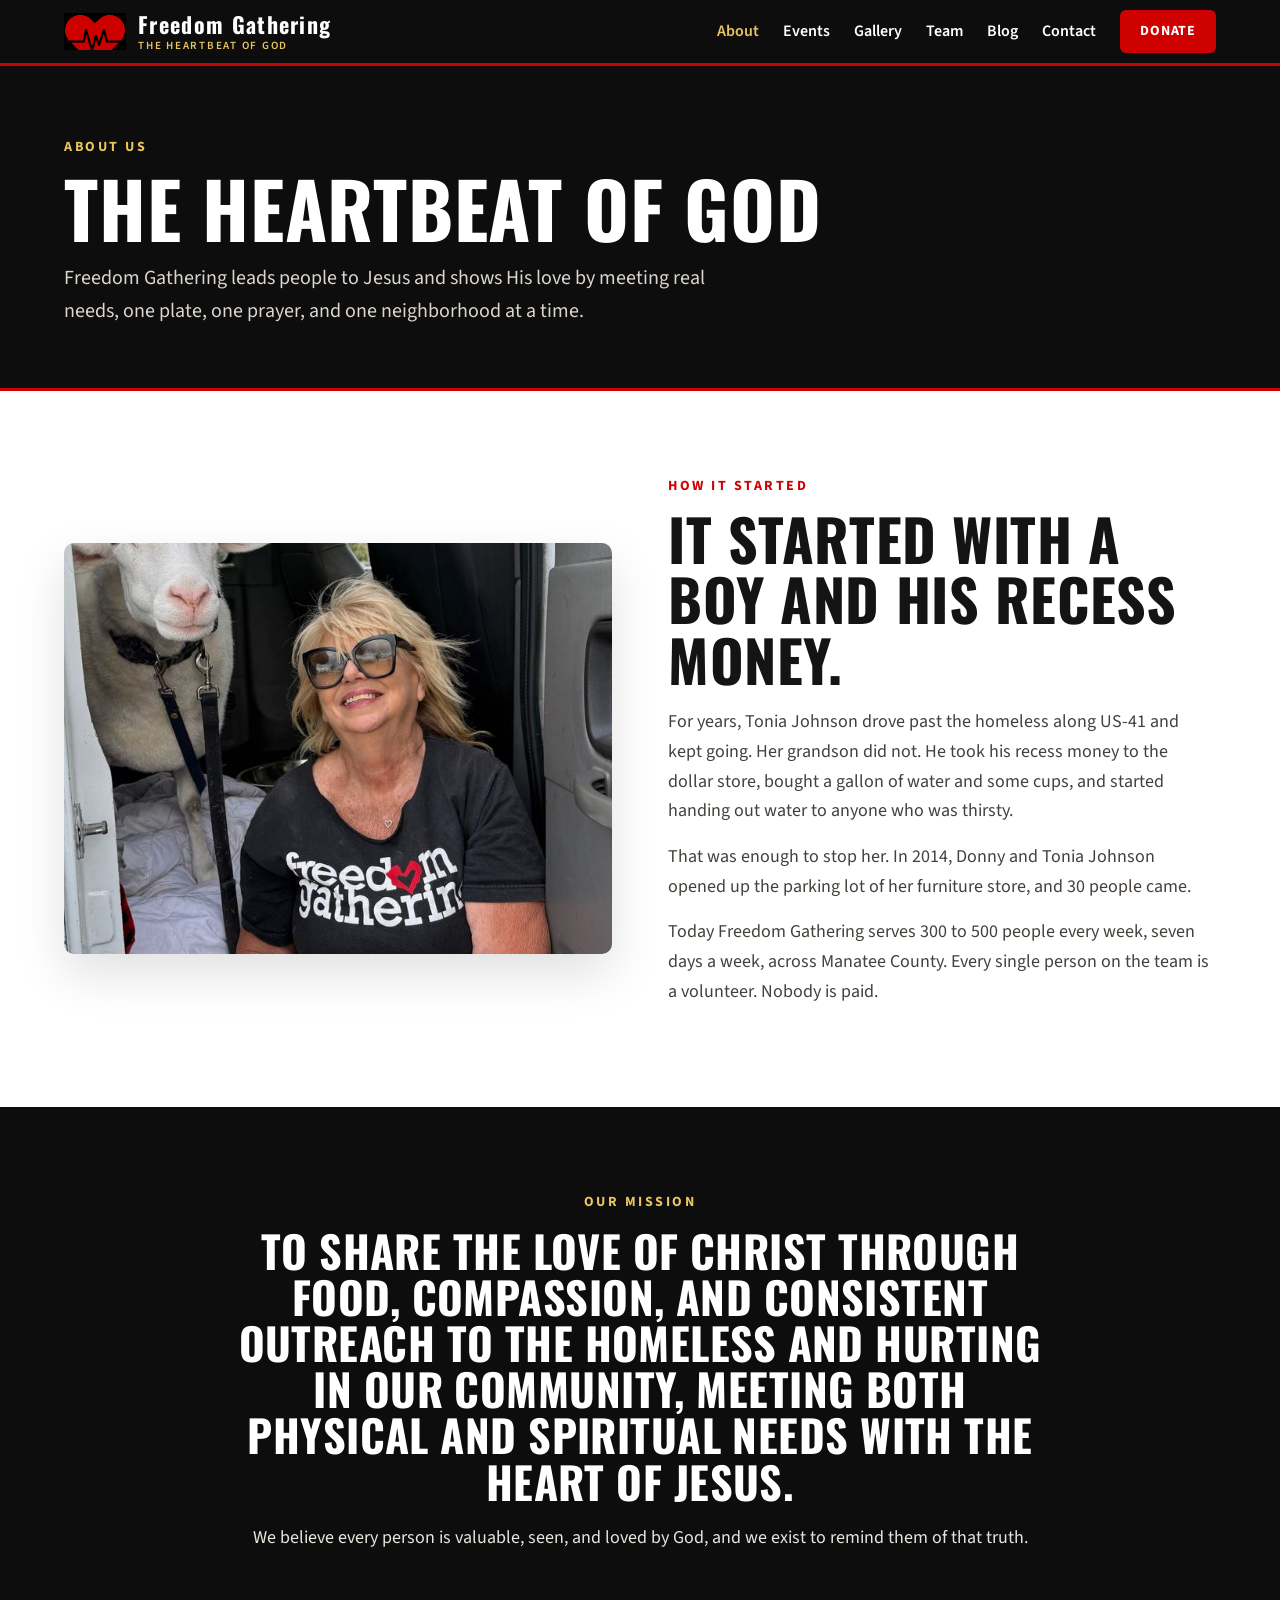
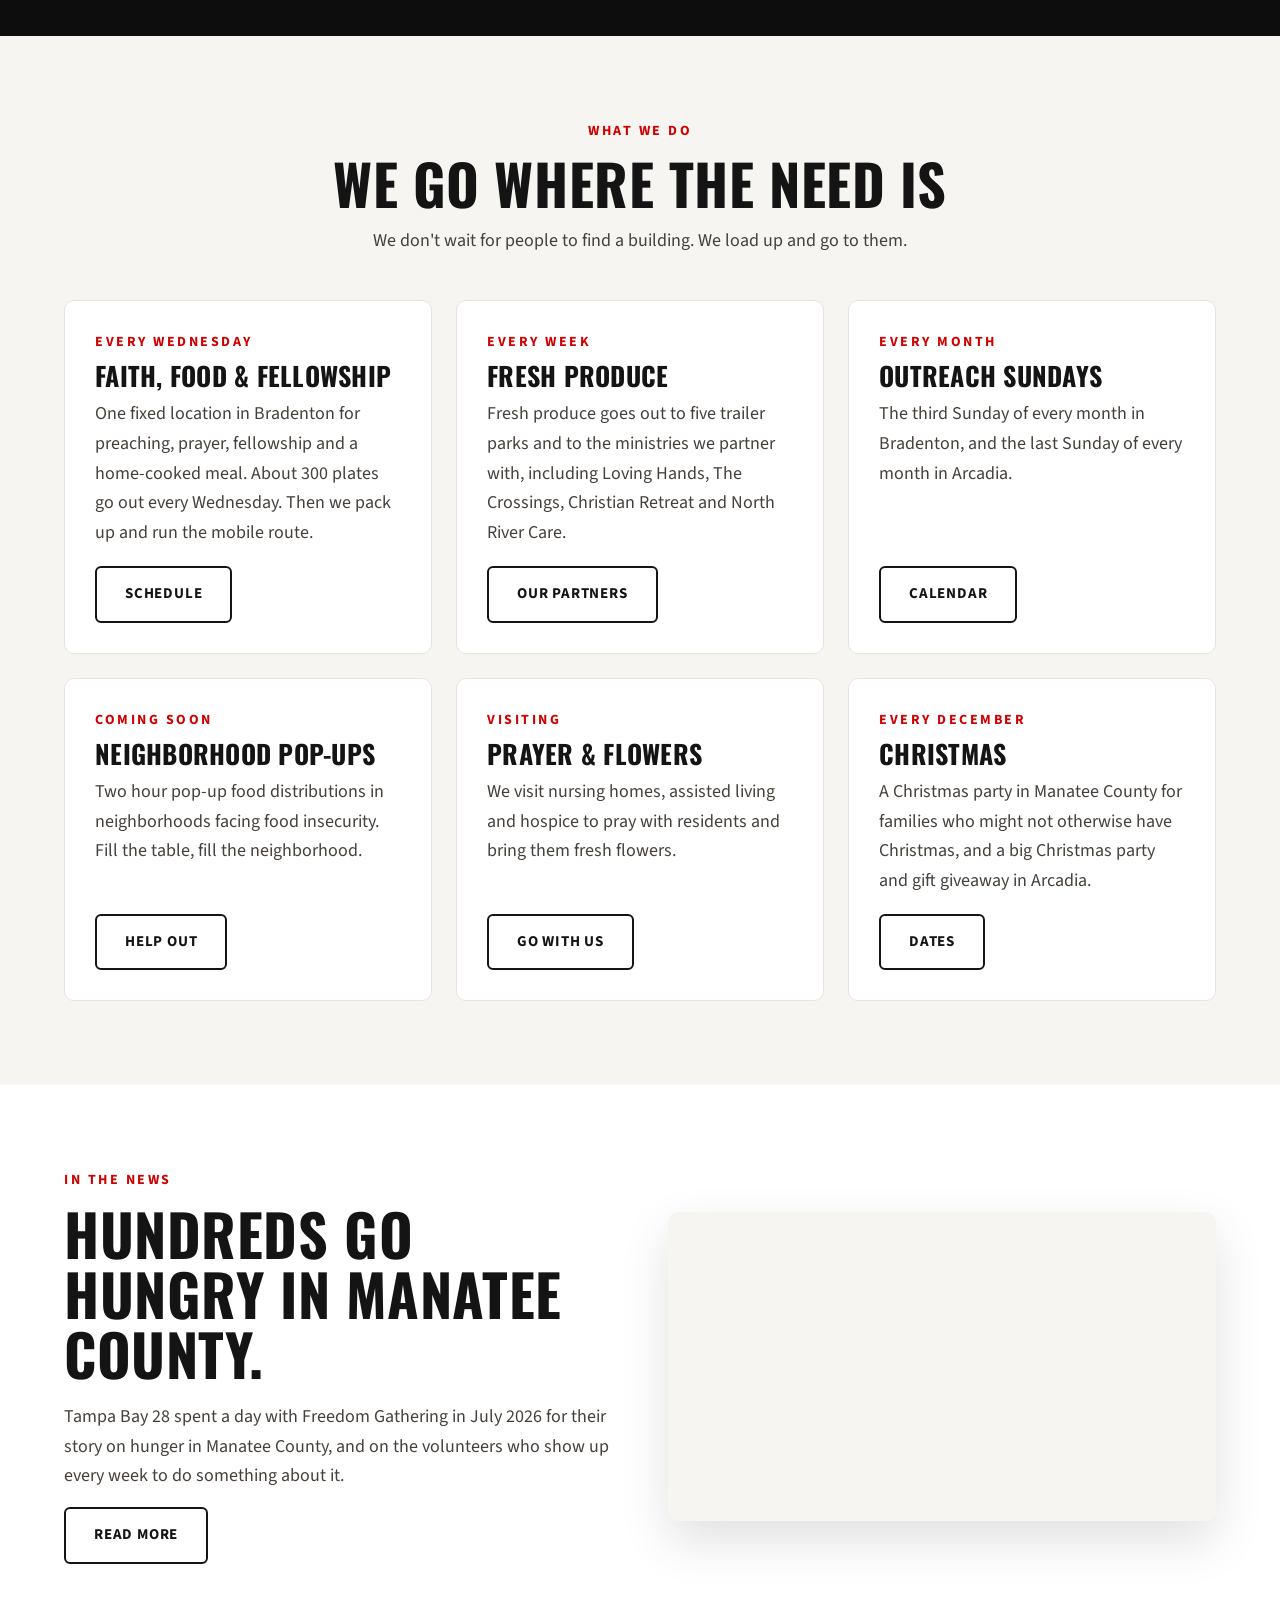
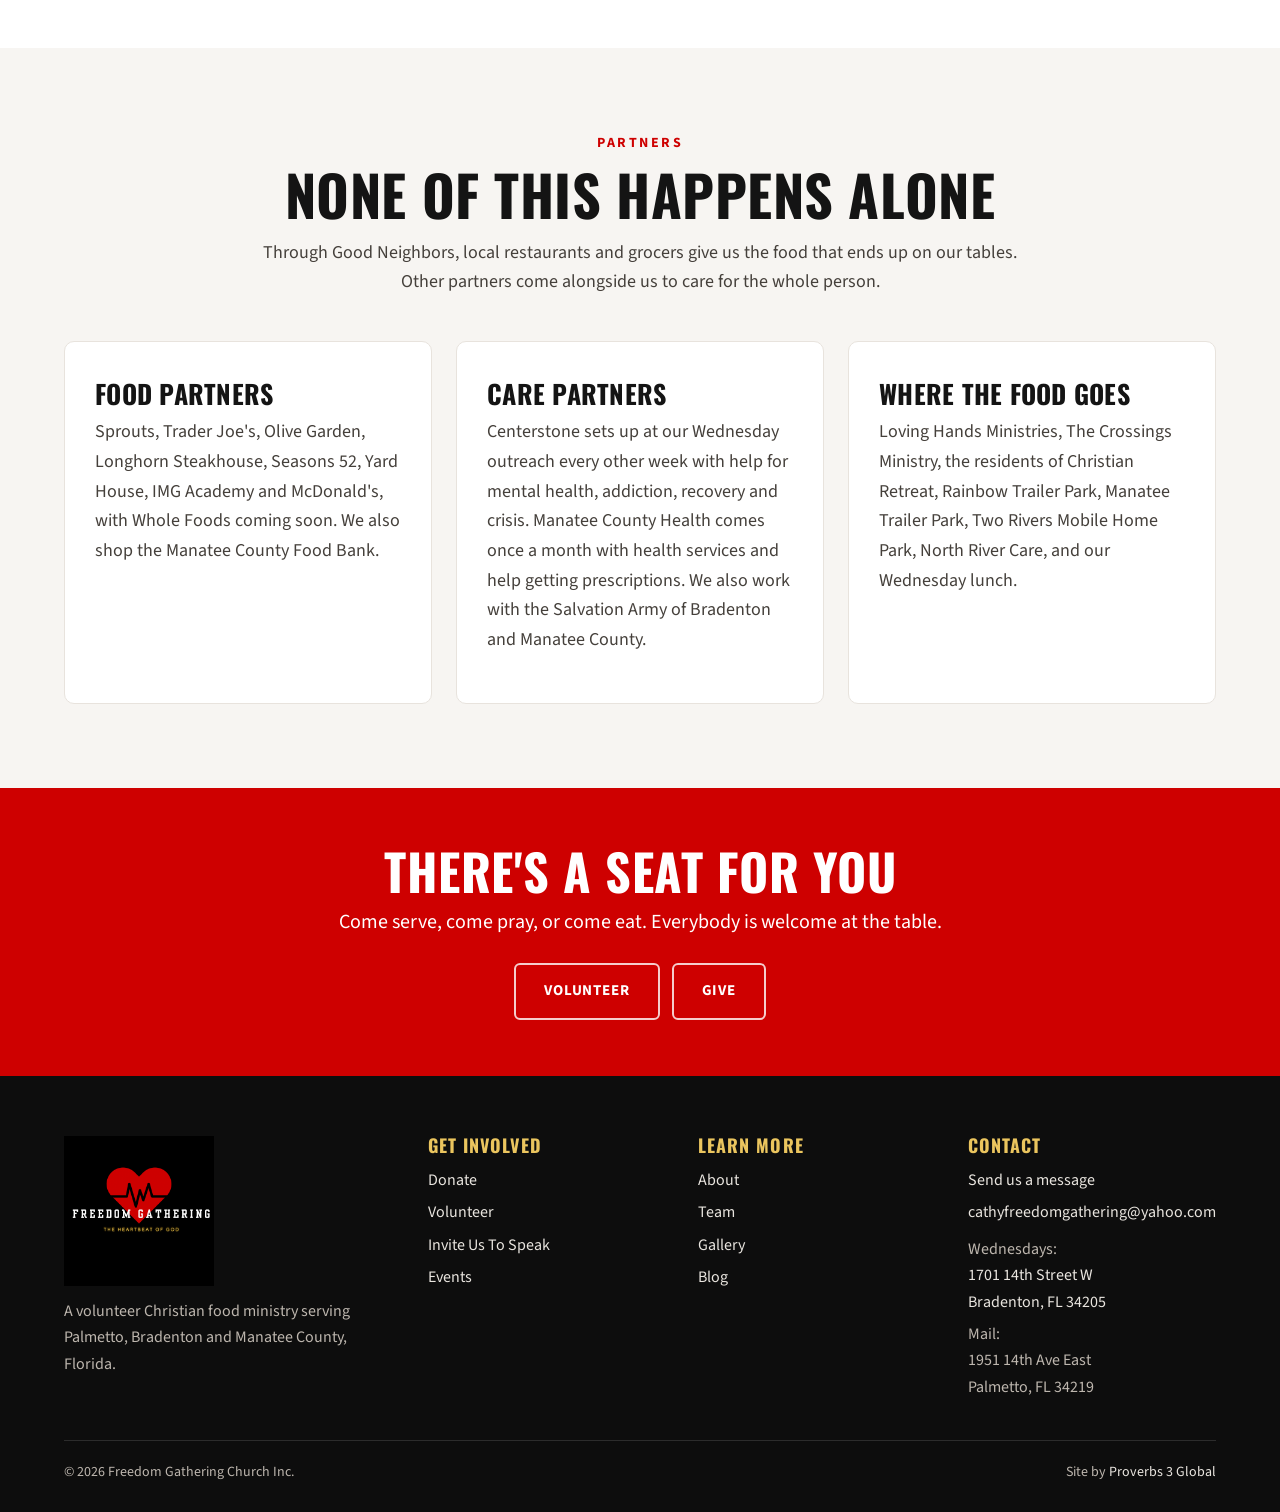
==== commit ecaaf1fd: "Cathy's updates: Bradenton outreach and Manatee Christmas addresses, Culver's fundraiser nights, pub" ====
--- a/about.html
+++ b/about.html
@@ -186,6 +186,7 @@
         <div>
           <h2 class="foot-h">Contact</h2>
           <a href="contact.html">Send us a message</a>
+          <a href="mailto:cathyfreedomgathering@yahoo.com">cathyfreedomgathering@yahoo.com</a>
           <p style="margin-top:10px">Wednesdays:<br><a href="https://maps.google.com/?q=1701+14th+Street+W,+Bradenton,+FL+34205">1701 14th Street W<br>Bradenton, FL 34205</a></p>
           <p style="margin-top:6px">Mail:<br>1951 14th Ave East<br>Palmetto, FL 34219</p>
           <!-- TODO: ministry phone and email once Cathy confirms which ones to publish -->
--- a/css/style.css
+++ b/css/style.css
@@ -181,6 +181,11 @@
 .form input,.form select,.form textarea{font:inherit;font-size:17px;padding:12px 14px;border:1px solid #cfc8c0;border-radius:6px;background:#fff;color:var(--ink);width:100%}
 .form textarea{min-height:130px;resize:vertical}
 .form .note{font-size:14px;color:var(--muted)}
+.form .hp{position:absolute;left:-9999px;width:1px;height:1px;opacity:0}
+.form-status{font-weight:700;min-height:1.2em}
+.form-status.ok{color:#1d7a35}
+.form-status.err{color:var(--red)}
+.form button[disabled]{opacity:.6;cursor:wait}
 .tabs{display:flex;gap:8px;flex-wrap:wrap;margin-bottom:18px}
 .tabs a{padding:10px 18px;border:2px solid var(--ink);border-radius:6px;font-weight:700;color:var(--ink);text-transform:uppercase;font-size:14px;letter-spacing:.8px}
 .tabs a:hover{background:var(--ink);color:#fff}
@@ -192,6 +197,9 @@
 .trust{font-size:15px;color:#bdb6ae;margin-top:18px}
 .needs{display:grid;grid-template-columns:1fr 1fr;gap:24px}
 .need{border:1px solid var(--line);border-radius:10px;padding:28px;background:#fff}
+.need-feature{margin-bottom:24px;border:2px solid var(--red);text-align:center}
+.need-feature p{max-width:680px;margin:0 auto 18px}
+.need-feature .btn-row{justify-content:center}
 .need h3{font-size:28px;margin:6px 0 10px}
 
 /* closing call to action */
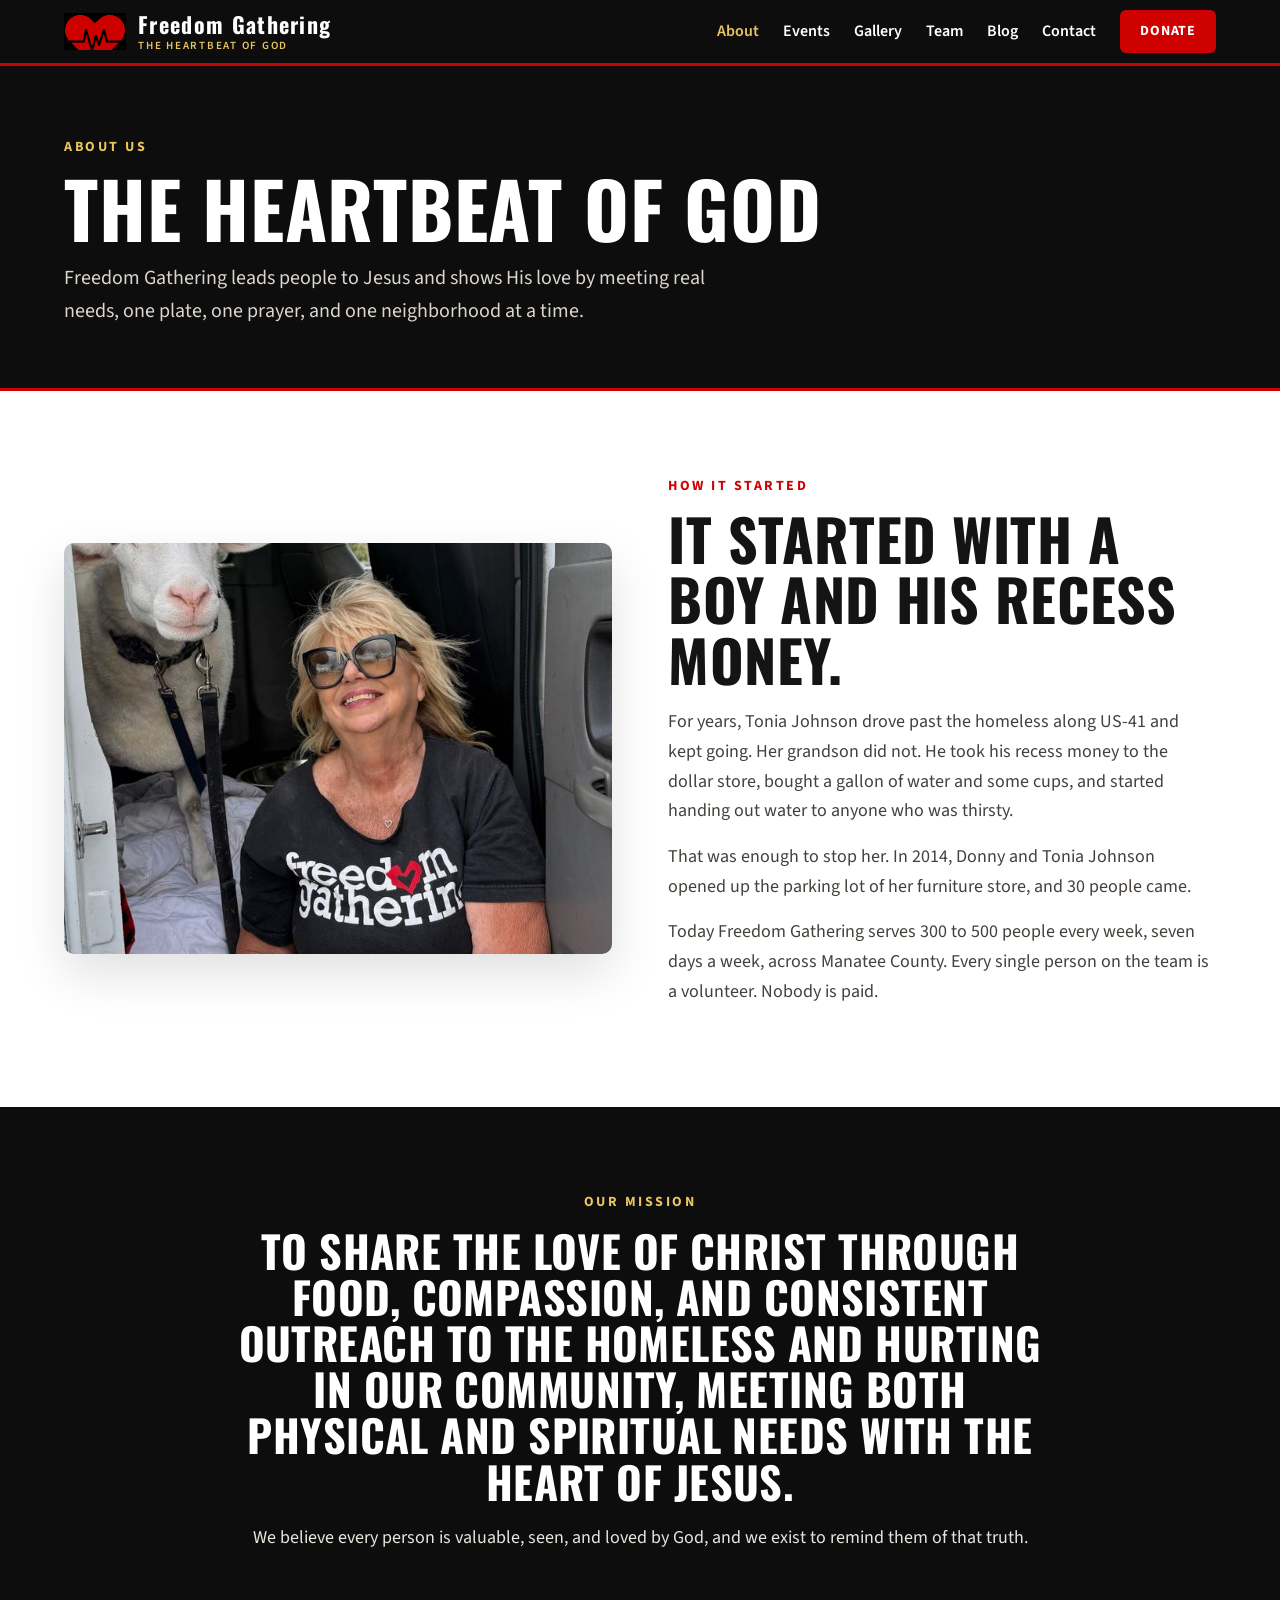
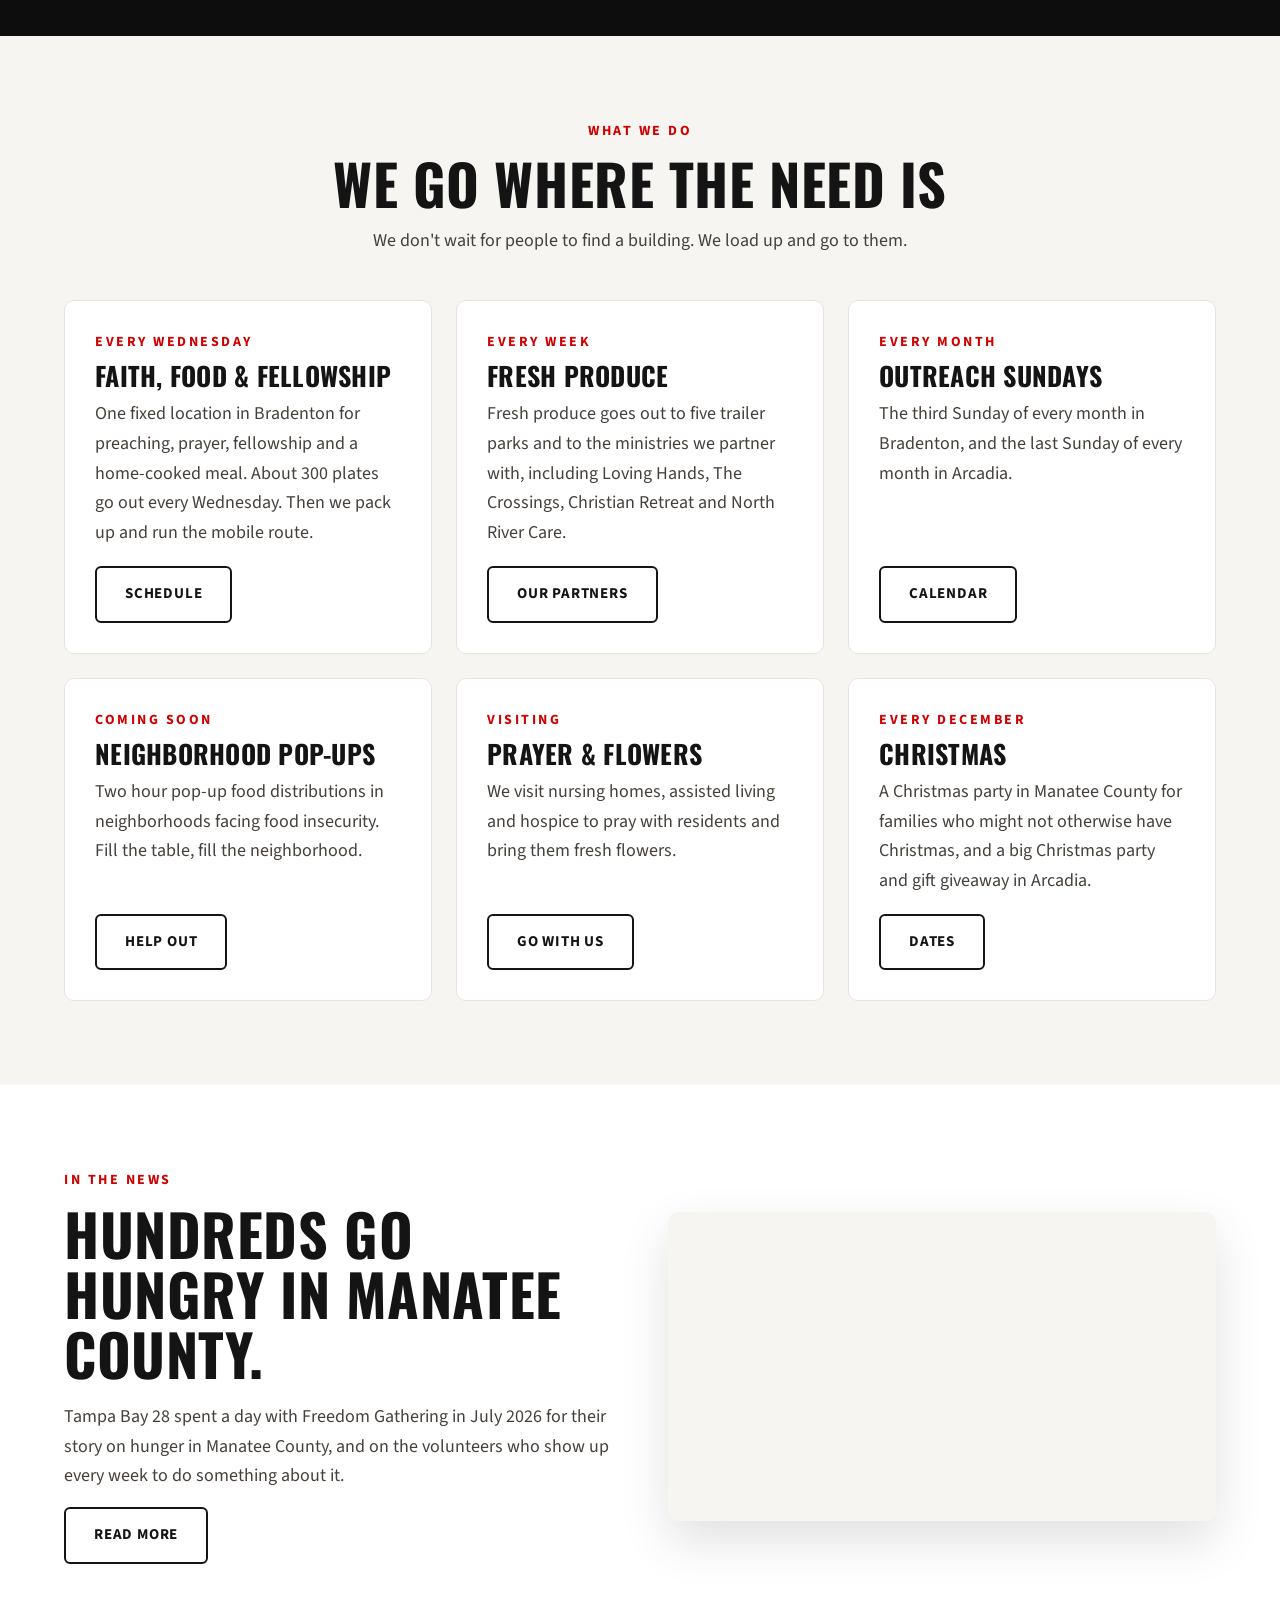
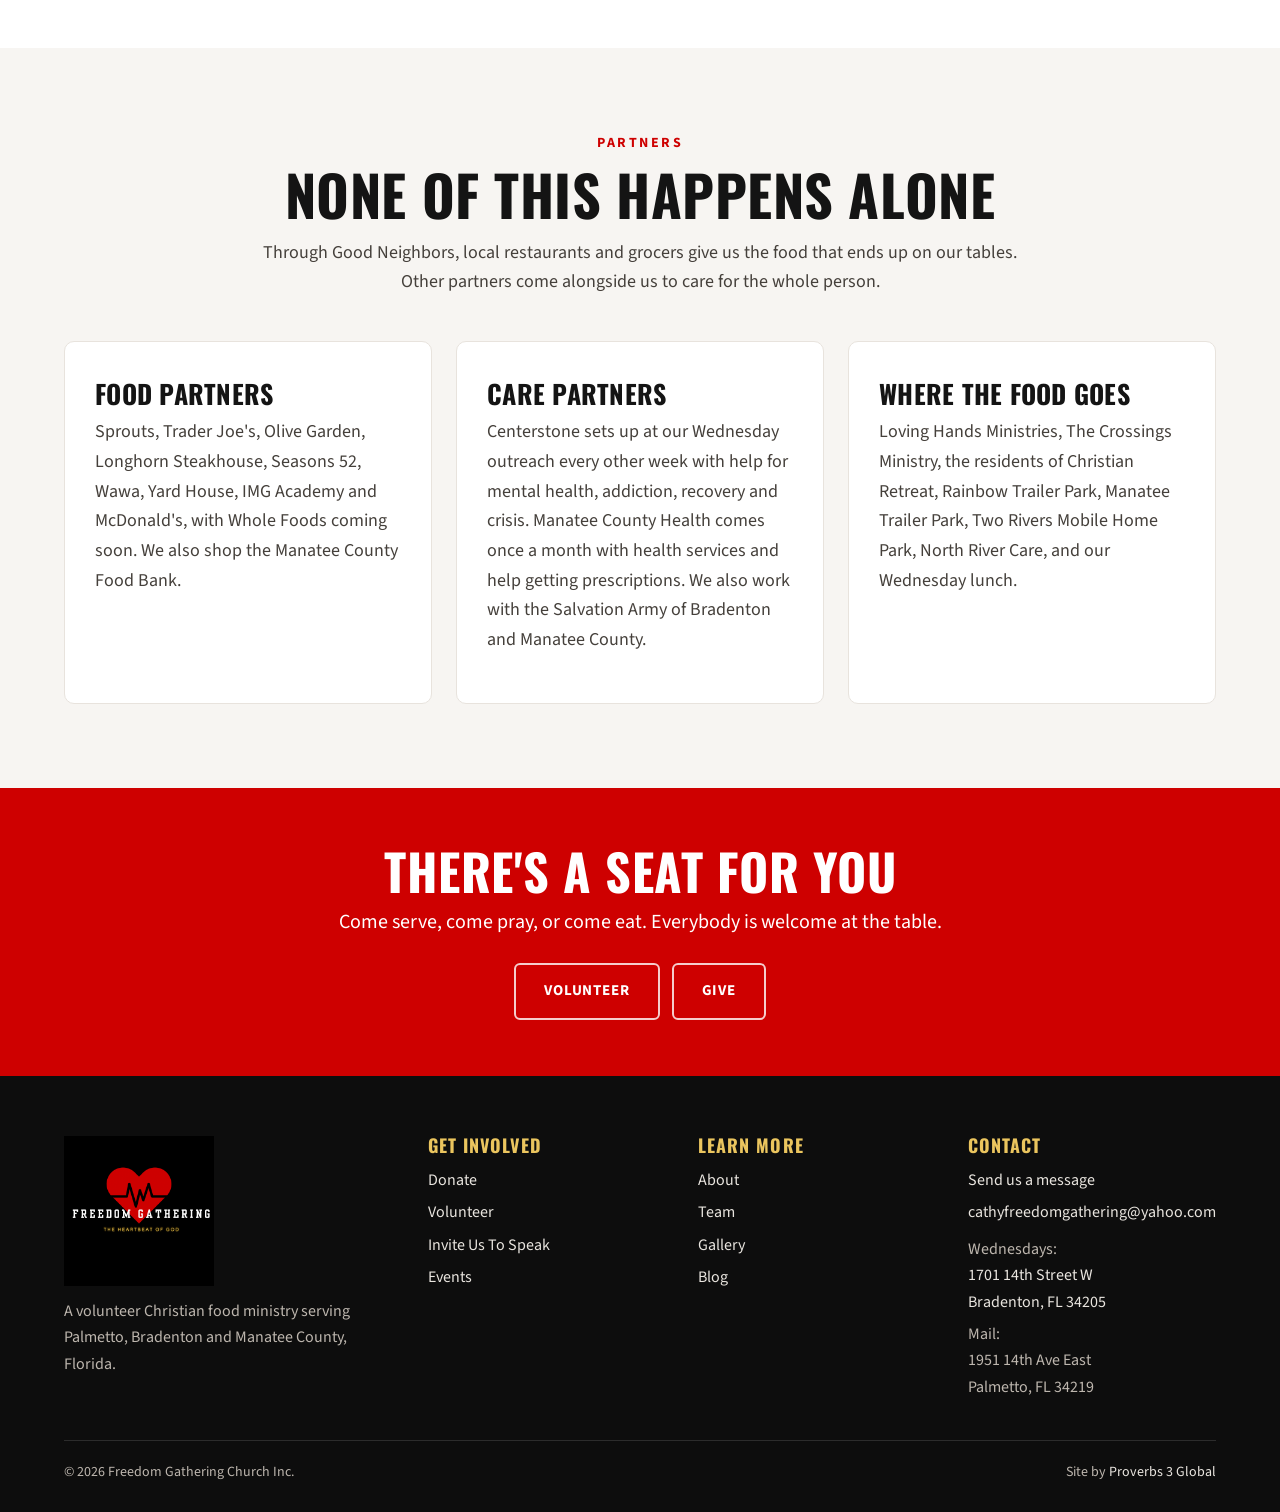
==== commit 8909d5fd: "Cathy's Nov changes: Veterans Stand Down Nov 7, Water's Edge visit Nov 19, Arcadia turkey outreach m" ====
--- a/about.html
+++ b/about.html
@@ -136,7 +136,7 @@
         <div class="cards">
           <div class="card">
             <h3>Food Partners</h3>
-            <p>Sprouts, Trader Joe's, Olive Garden, Longhorn Steakhouse, Seasons 52, Yard House, IMG Academy and McDonald's, with Whole Foods coming soon. We also shop the Manatee County Food Bank.</p>
+            <p>Sprouts, Trader Joe's, Olive Garden, Longhorn Steakhouse, Seasons 52, Wawa, Yard House, IMG Academy and McDonald's, with Whole Foods coming soon. We also shop the Manatee County Food Bank.</p>
           </div>
           <div class="card">
             <h3>Care Partners</h3>
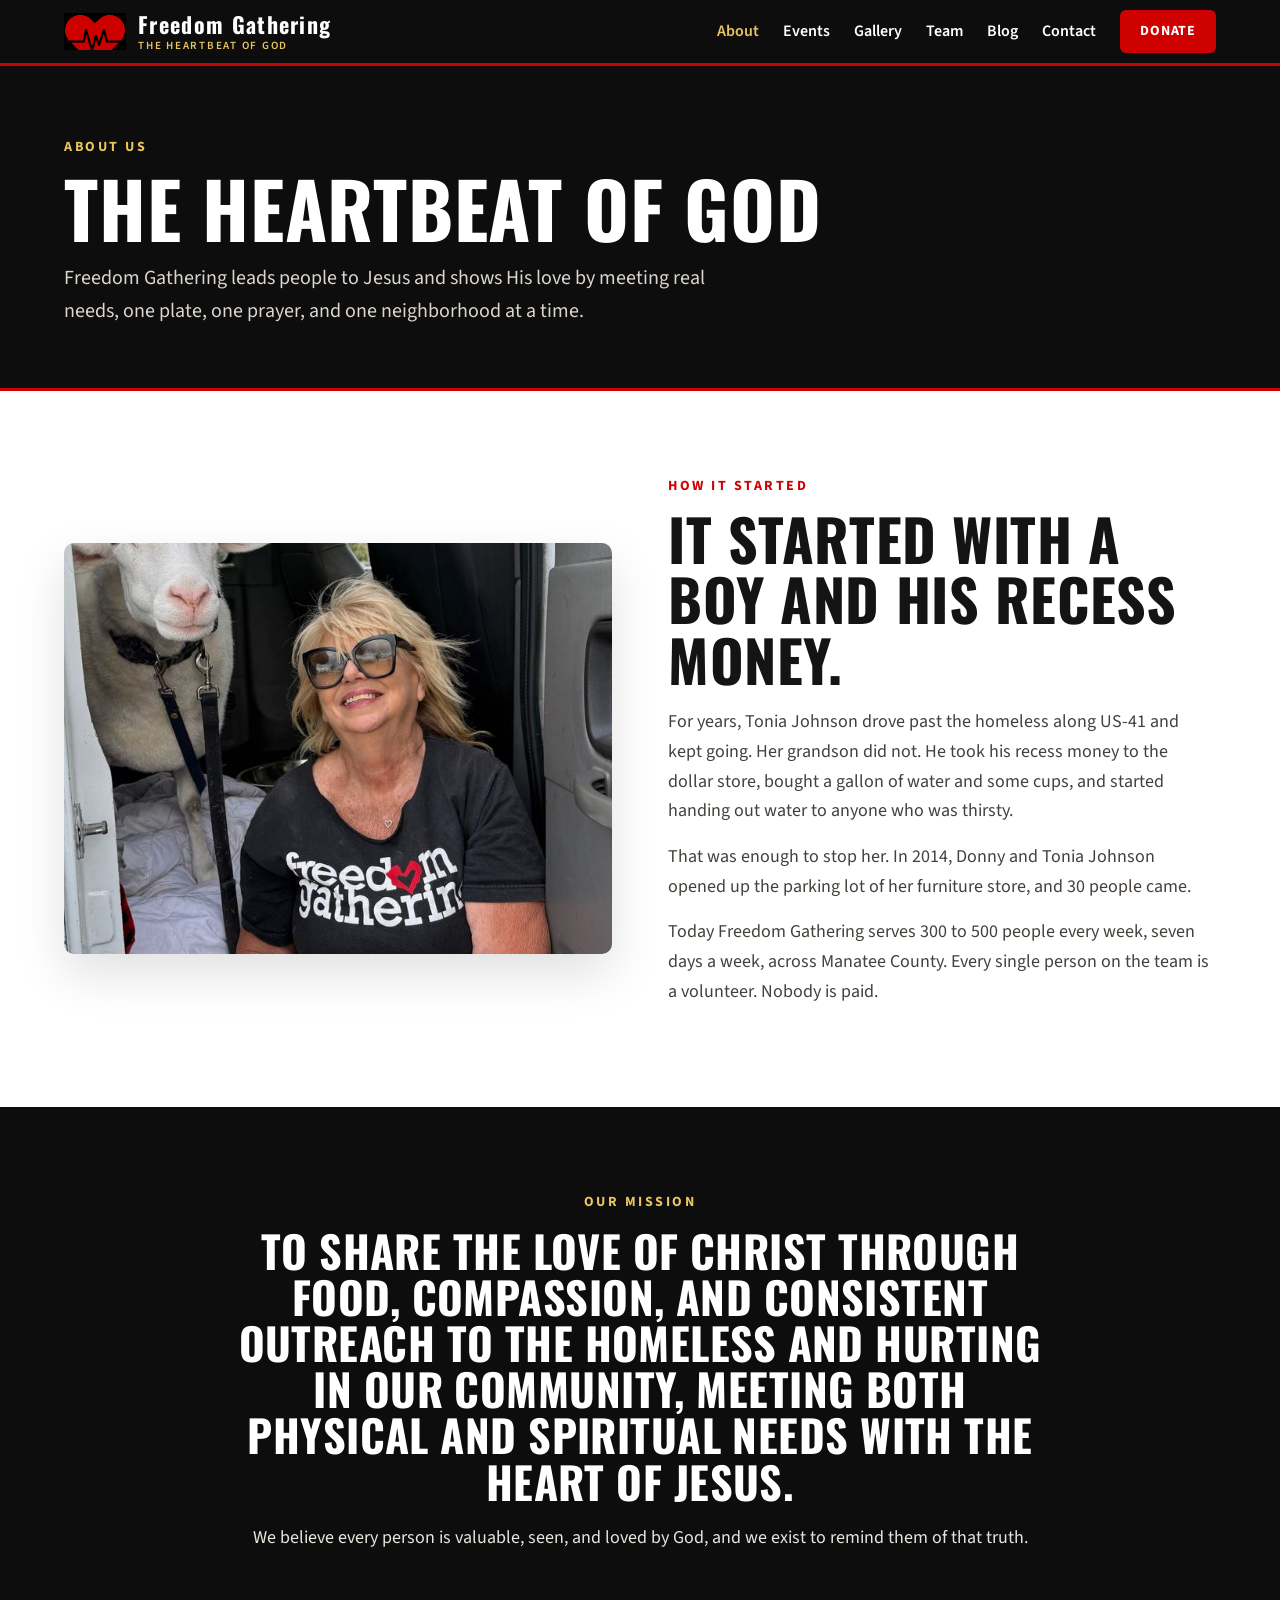
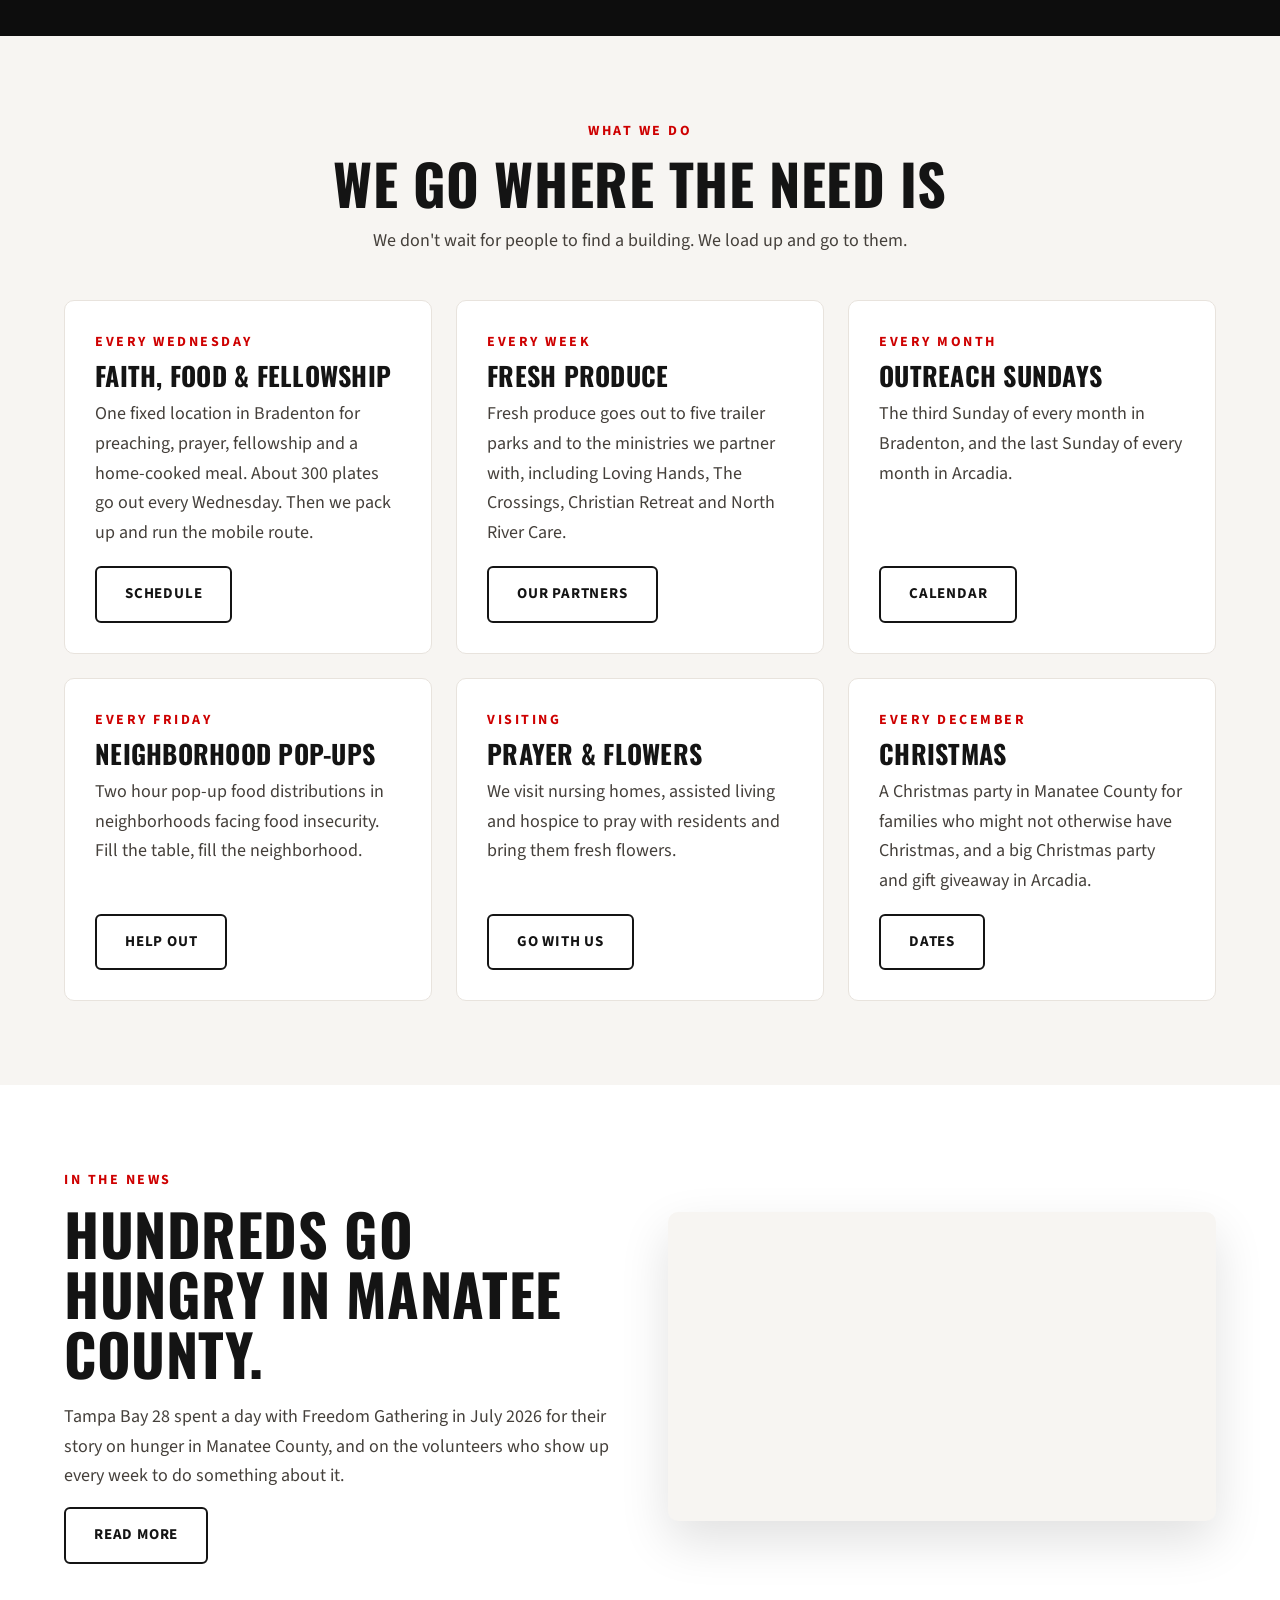
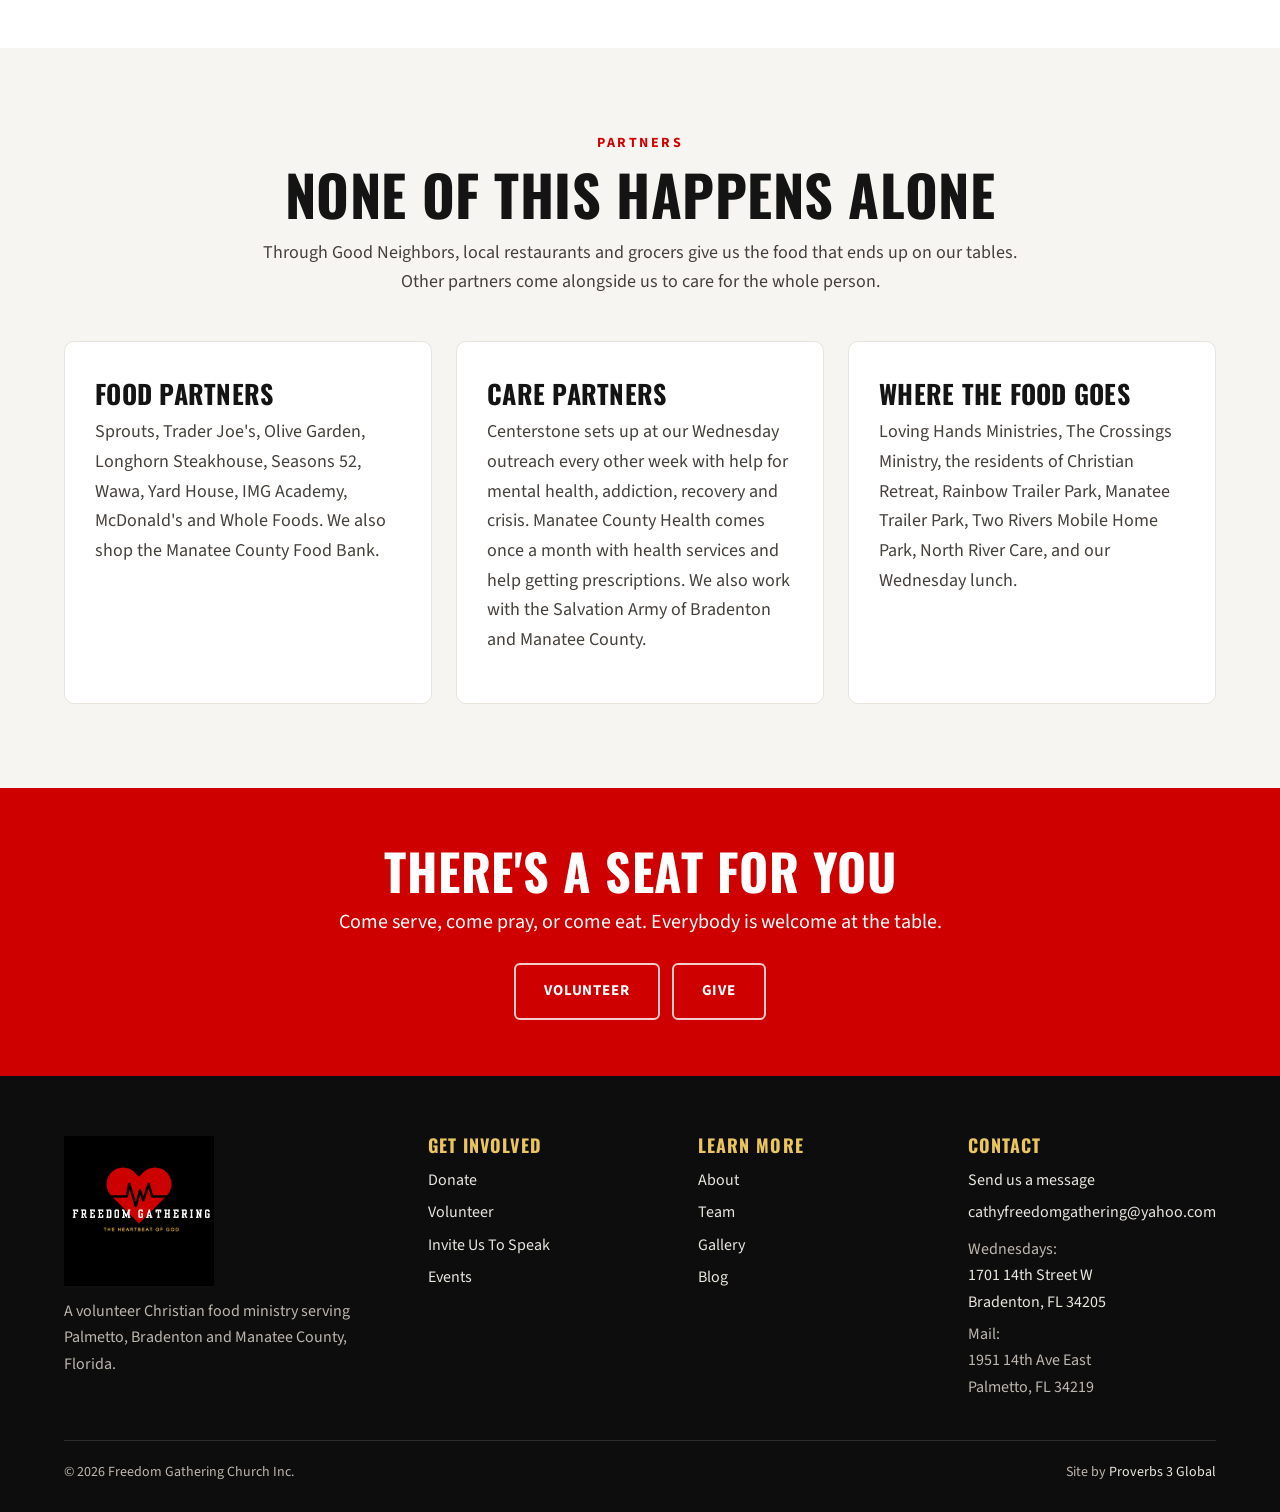
==== commit 92028b8c: "Nov 21 updates: pop-up schedule through Dec 18, new Culver's dates, Whole Foods partner, 11 new phot" ====
--- a/about.html
+++ b/about.html
@@ -91,7 +91,7 @@
             <a href="events.html" class="btn btn-line">Calendar</a>
           </div>
           <div class="card">
-            <div class="kicker">Coming soon</div>
+            <div class="kicker">Every Friday</div>
             <h3>Neighborhood Pop-Ups</h3>
             <p>Two hour pop-up food distributions in neighborhoods facing food insecurity. Fill the table, fill the neighborhood.</p>
             <a href="contact.html#volunteer" class="btn btn-line">Help Out</a>
@@ -136,7 +136,7 @@
         <div class="cards">
           <div class="card">
             <h3>Food Partners</h3>
-            <p>Sprouts, Trader Joe's, Olive Garden, Longhorn Steakhouse, Seasons 52, Wawa, Yard House, IMG Academy and McDonald's, with Whole Foods coming soon. We also shop the Manatee County Food Bank.</p>
+            <p>Sprouts, Trader Joe's, Olive Garden, Longhorn Steakhouse, Seasons 52, Wawa, Yard House, IMG Academy, McDonald's and Whole Foods. We also shop the Manatee County Food Bank.</p>
           </div>
           <div class="card">
             <h3>Care Partners</h3>
